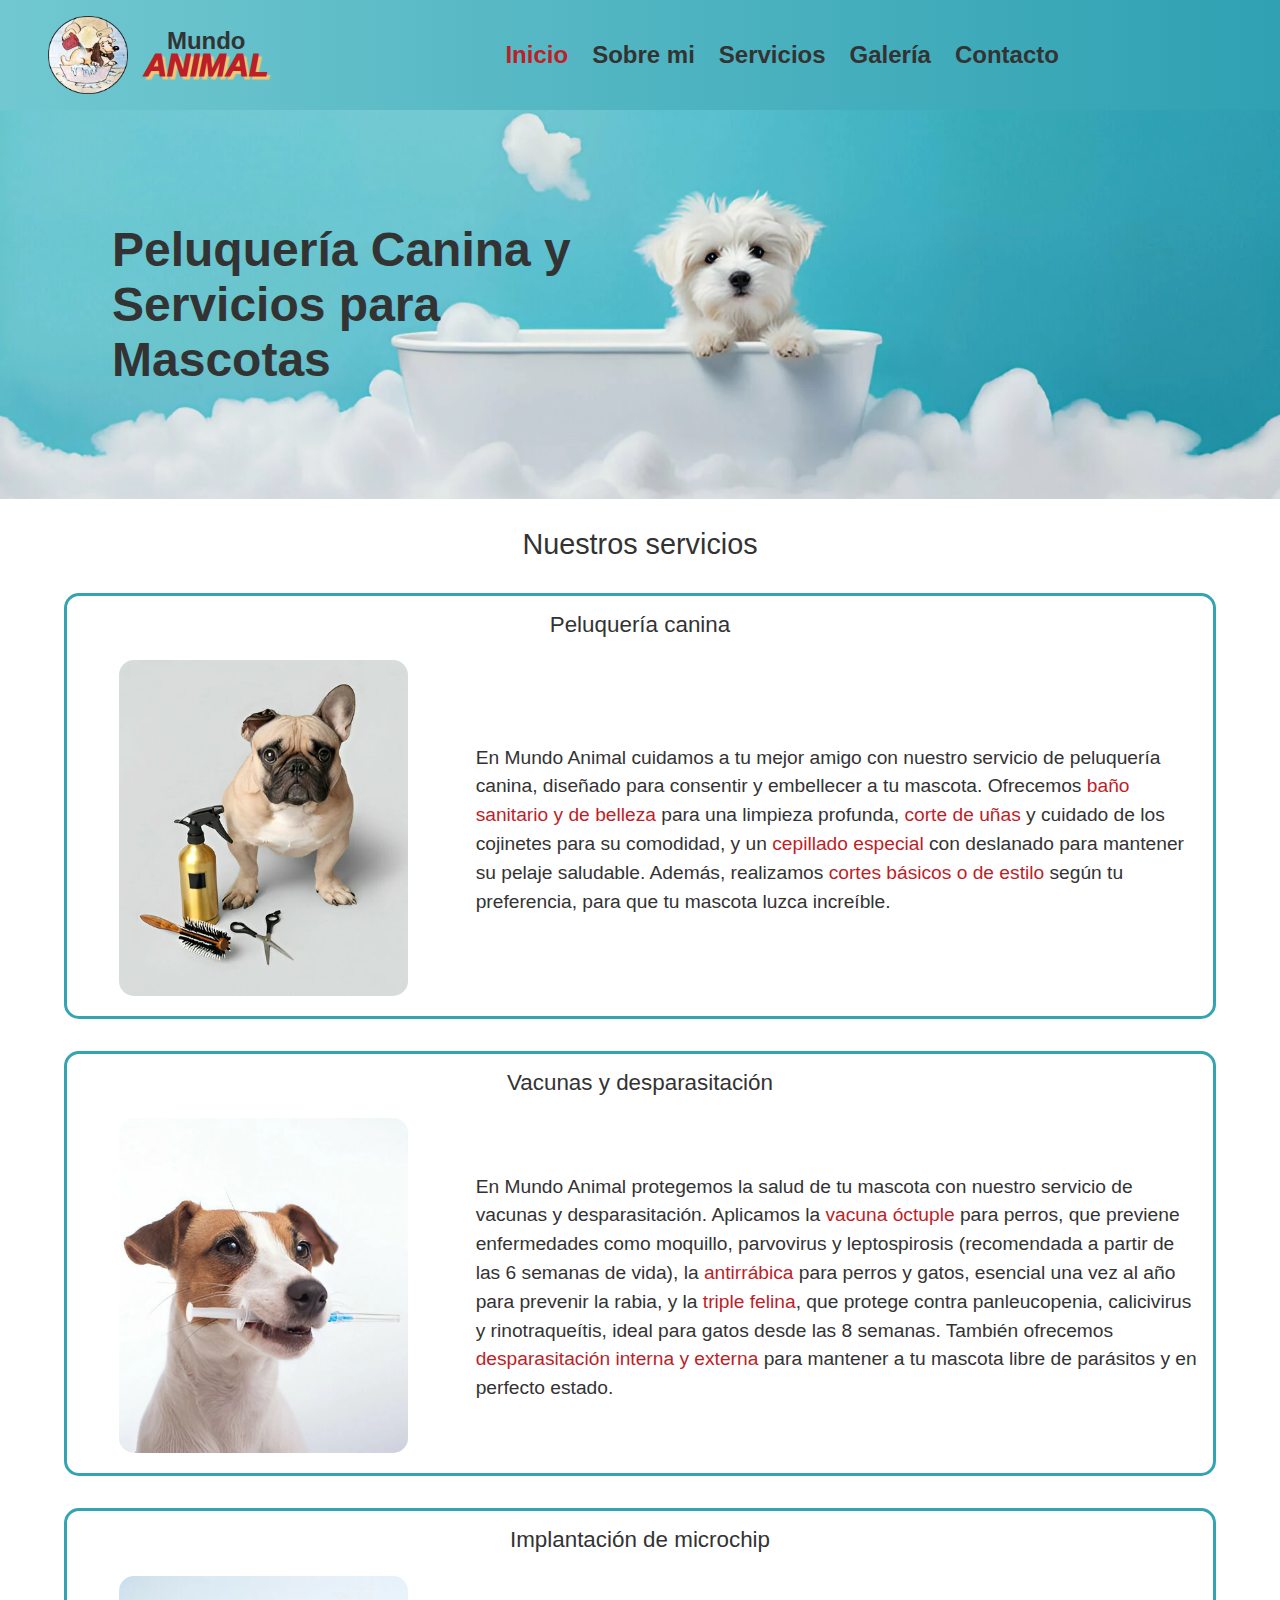
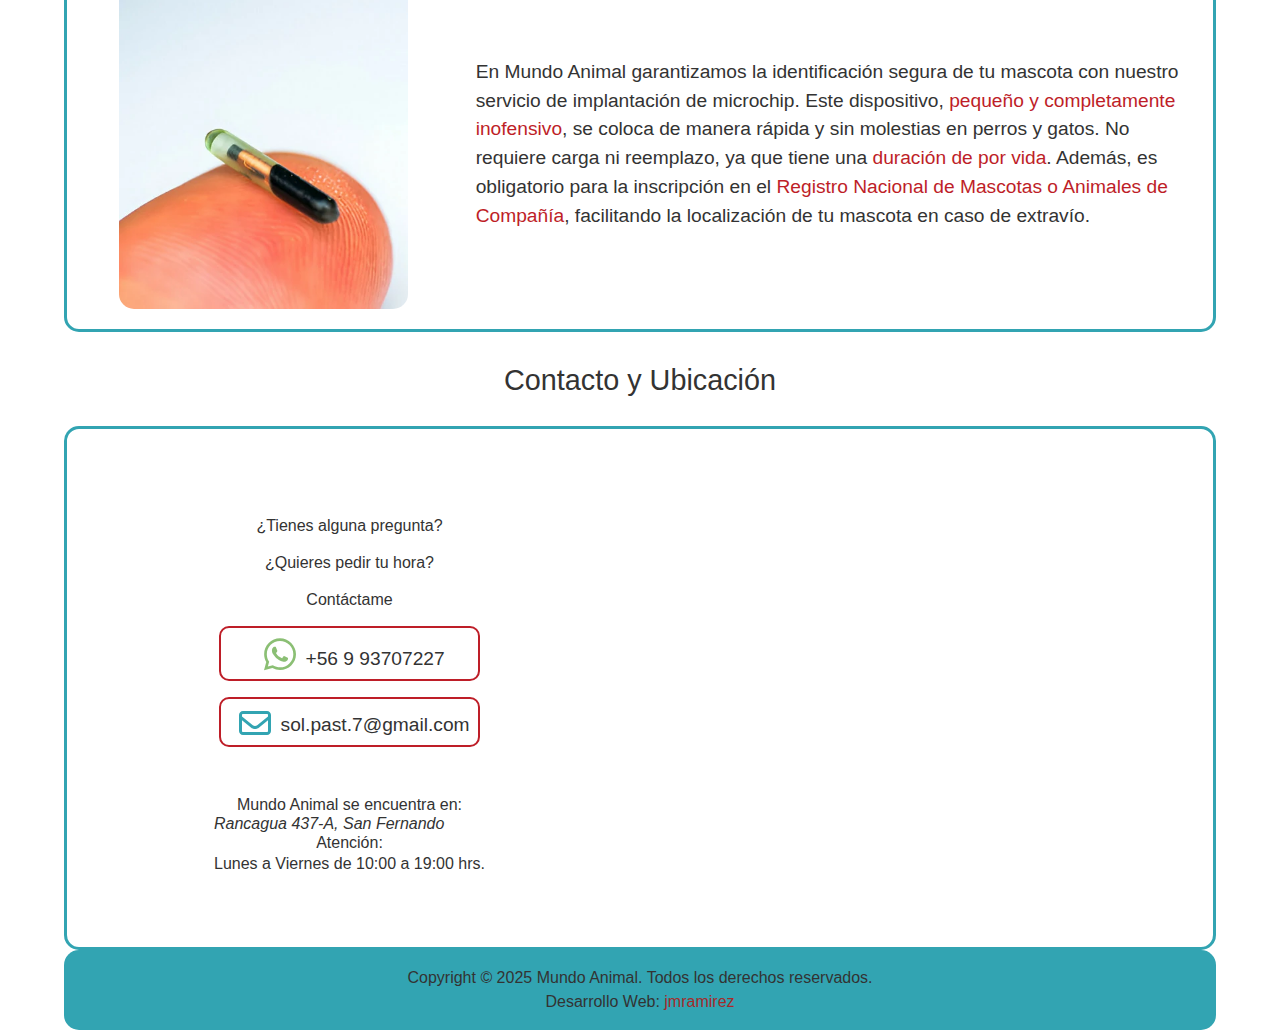
==== index.html @ aad4b767 "contact adjustments" ====
<!DOCTYPE html>
<html lang="en">

<head>
  <meta charset="UTF-8">
  <meta name="viewport" content="width=device-width, initial-scale=1.0">
  <link rel="preload" as="image" href="assets/images/fondo2.webp">
  <link rel="stylesheet" href="assets/css/styles.css">

  <title>Mundo Animal</title>
  <meta name="description"
    content="Descubre en Mundo Animal los mejores servicios de peluquería canina y cuidados para mascotas. Haz feliz a tu mejor amigo hoy mismo.">

</head>

<body>

  <header>
    <nav>

      <div class="logo">
        <img src="assets/images/logo-sm.webp" alt="logo" width="115" height="112">
        <div class="title-text">
          <p>Mundo</p>
          <p id="animal">ANIMAL</p>
        </div>
      </div>
      <button class="menu-toggle btn-menu" aria-expanded="false" aria-controls="menu"><span class="btn-text">Menú</span><svg
          xmlns="http://www.w3.org/2000/svg" viewBox="0 0 448 512">
          <path
            d="M0 96C0 78.3 14.3 64 32 64l384 0c17.7 0 32 14.3 32 32s-14.3 32-32 32L32 128C14.3 128 0 113.7 0 96zM0 256c0-17.7 14.3-32 32-32l384 0c17.7 0 32 14.3 32 32s-14.3 32-32 32L32 288c-17.7 0-32-14.3-32-32zM448 416c0 17.7-14.3 32-32 32L32 448c-17.7 0-32-14.3-32-32s14.3-32 32-32l384 0c17.7 0 32 14.3 32 32z" />
        </svg></button>
      <ul class="nav-links">
        <li><a href="index.html" class="menu-toggle">Inicio</a></li>
        <li><a href="sobre_mi.html" class="menu-toggle">Sobre mi</a></li>
        <li><a href="#servicios" class="menu-toggle">Servicios</a></li>
        <li><a href="galeria.html" class="menu-toggle">Galería</a></li>
        <li><a href="#contacto" class="menu-toggle">Contacto</a></li>
      </ul>
    </nav>
    <section class="hero">
      <h1>Peluquería Canina y Servicios para Mascotas</h1>


    </section>

  </header>
  <main>
    <h2 id="servicios">Nuestros servicios</h2>

    <section class="service-section">
      <h3>Peluquería canina</h3>
      <div class="service-content">
        <figure>
          <img src="assets/images/peluqueria-lg.webp" alt="perro con peineta y tijeras" loading="lazy" width="433"
            height="504">
        </figure>
        <p>En Mundo Animal cuidamos a tu mejor amigo con nuestro servicio de peluquería canina, diseñado para consentir
          y embellecer a tu mascota. Ofrecemos <span class="key-word">baño sanitario y de belleza</span> para una
          limpieza profunda, <span class="key-word">corte de uñas</span> y
          cuidado de los cojinetes para su comodidad, y un <span class="key-word">cepillado especial</span> con
          deslanado para mantener su pelaje
          saludable. Además, realizamos <span class="key-word">cortes básicos o de estilo</span> según tu preferencia,
          para que tu mascota
          luzca increíble. </p>
      </div>
    </section>
    <section class="service-section">
      <h3>Vacunas y desparasitación</h3>
      <div class="service-content">
        <figure><img src="assets/images/vacuna-lg.webp" alt="perro con jeringa" width="434" height="504" loading="lazy">
        </figure>
        <p>En Mundo Animal protegemos la salud de tu mascota con nuestro servicio de vacunas y desparasitación.
          Aplicamos la <span class="key-word">vacuna óctuple</span> para perros, que previene enfermedades como
          moquillo, parvovirus y leptospirosis
          (recomendada a partir de las 6 semanas de vida), la <span class="key-word">antirrábica</span> para perros y
          gatos, esencial una vez al año
          para prevenir la rabia, y la <span class="key-word">triple felina</span>, que protege contra panleucopenia,
          calicivirus y rinotraqueítis,
          ideal para gatos desde las 8 semanas. También ofrecemos <span class="key-word">desparasitación interna y
            externa</span> para mantener a tu
          mascota libre de parásitos y en perfecto estado.</p>
      </div>
    </section>
    <section class="service-section">
      <h3>Implantación de microchip</h3>
      <div class="service-content">
        <figure><img src="assets/images/microchip-lg.webp" alt="microchip para mascotas" width="434" height="504"
            loading="lazy"></figure>

        <p>En Mundo Animal garantizamos la identificación segura de tu mascota con nuestro servicio de implantación de
          microchip. Este dispositivo, <span class="key-word">pequeño y completamente inofensivo</span>, se coloca de
          manera rápida y sin molestias
          en perros y gatos. No requiere carga ni reemplazo, ya que tiene una <span class="key-word">duración de por
            vida</span>. Además, es obligatorio
          para la inscripción en el <span class="key-word">Registro Nacional de Mascotas o Animales de Compañía</span>,
          facilitando la localización de
          tu mascota en caso de extravío.</p>
      </div>
    </section>
  </main>

  <footer>
    <section id="contacto">
      <h2>Contacto y Ubicación</h2>
      <div class="contact-container">
        <div class="contact-contact">
          <div class="contact-data">
            <p>¿Tienes alguna pregunta?</p>
            <p>¿Quieres pedir tu hora?</p>
            <p>Contáctame</p>
            <p class="whatsapp"><a href="https://wa.me/56993707227" target="_blank"><svg xmlns="http://www.w3.org/2000/svg"
                  viewBox="0 0 448 512">
                  <path
                    d="M380.9 97.1C339 55.1 283.2 32 223.9 32c-122.4 0-222 99.6-222 222 0 39.1 10.2 77.3 29.6 111L0 480l117.7-30.9c32.4 17.7 68.9 27 106.1 27h.1c122.3 0 224.1-99.6 224.1-222 0-59.3-25.2-115-67.1-157zm-157 341.6c-33.2 0-65.7-8.9-94-25.7l-6.7-4-69.8 18.3L72 359.2l-4.4-7c-18.5-29.4-28.2-63.3-28.2-98.2 0-101.7 82.8-184.5 184.6-184.5 49.3 0 95.6 19.2 130.4 54.1 34.8 34.9 56.2 81.2 56.1 130.5 0 101.8-84.9 184.6-186.6 184.6zm101.2-138.2c-5.5-2.8-32.8-16.2-37.9-18-5.1-1.9-8.8-2.8-12.5 2.8-3.7 5.6-14.3 18-17.6 21.8-3.2 3.7-6.5 4.2-12 1.4-32.6-16.3-54-29.1-75.5-66-5.7-9.8 5.7-9.1 16.3-30.3 1.8-3.7 .9-6.9-.5-9.7-1.4-2.8-12.5-30.1-17.1-41.2-4.5-10.8-9.1-9.3-12.5-9.5-3.2-.2-6.9-.2-10.6-.2-3.7 0-9.7 1.4-14.8 6.9-5.1 5.6-19.4 19-19.4 46.3 0 27.3 19.9 53.7 22.6 57.4 2.8 3.7 39.1 59.7 94.8 83.8 35.2 15.2 49 16.5 66.6 13.9 10.7-1.6 32.8-13.4 37.4-26.4 4.6-13 4.6-24.1 3.2-26.4-1.3-2.5-5-3.9-10.5-6.6z" />
                </svg>+56 9 93707227</a></p>
            <p class="email"><a href="mailto:sol.past.7@gmail.com" ><svg xmlns="http://www.w3.org/2000/svg" viewBox="0 0 512 512">
              <path d="M64 112c-8.8 0-16 7.2-16 16l0 22.1L220.5 291.7c20.7 17 50.4 17 71.1 0L464 150.1l0-22.1c0-8.8-7.2-16-16-16L64 112zM48 212.2L48 384c0 8.8 7.2 16 16 16l384 0c8.8 0 16-7.2 16-16l0-171.8L322 328.8c-38.4 31.5-93.7 31.5-132 0L48 212.2zM0 128C0 92.7 28.7 64 64 64l384 0c35.3 0 64 28.7 64 64l0 256c0 35.3-28.7 64-64 64L64 448c-35.3 0-64-28.7-64-64L0 128z"/></svg>sol.past.7@gmail.com</a></p>
          </div>
          <div class="contact-adress">
            <p>Mundo Animal se encuentra en:</p>
            <address>Rancagua 437-A, San Fernando</address>
            <p>Atención:</p>
            <p>Lunes a Viernes de 10:00 a 19:00 hrs.</p>
          </div>
        </div>
        <div class="contact-location">
          <iframe
            src="https://www.google.com/maps/embed?pb=!1m18!1m12!1m3!1d580.6309036803017!2d-70.98438705491002!3d-34.59039307308209!2m3!1f0!2f0!3f0!3m2!1i1024!2i768!4f13.1!3m3!1m2!1s0x966490169c47aa5d%3A0xf5cfd55ebc5a2597!2sMundo%20ANIMAL!5e0!3m2!1ses!2scl!4v1737582605228!5m2!1ses!2scl"
            width="450" height="450" style="border:0;" allowfullscreen="" loading="lazy"
            referrerpolicy="no-referrer-when-downgrade"></iframe>
        </div>

      </div>
      <div class="copyright">
        <p>Copyright &copy; 2025 Mundo Animal. Todos los derechos reservados.</p>
        <p>Desarrollo Web: <a href="https://jmramirez.dev/" target="_blank">jmramirez</a></p>
      </div>

    </section>

  </footer>


  <script src="assets/js/script.js"  async></script>
</body>

</html>
---- assets/css/styles.css ----
*{
  margin: 0;
  padding: 0;
  box-sizing: border-box;
  color: #333;
  font-family: Tahoma, Geneva, Verdana, sans-serif;
}

header{
   width: 100%;
   margin: 0 auto;
}

nav{
  width: 100%;
  display: flex;
  flex-direction: column;
  background-image: linear-gradient(to right, #71c8d0, #2fa1b2);
}

.fixed{
  position: fixed;
  z-index: 1000;
  top: 0;
}

.logo{
  display: flex;
  justify-content: center;
  align-items: center;
  gap: 1em;
  text-align: center;
  padding: 1em;
}

.logo img{
  width: 5rem;
  height: auto;
}



.nav-links{
  display: none;
  flex-direction: column;
  width: 100%;
  align-items: center;
  z-index: 100;
  gap: 1em;
}

.nav-links.active{
  display: flex;
  padding-block: 2em;
}

.nav-links li{
  list-style-type: none;
}

ul li a{
  font-weight: 600;
  font-size: 1.5rem;
 
  text-decoration: none;
}

.logo p{
  font-weight: 600;
  line-height: .9;
  font-size: 1.5rem;
 
}

#animal{
  font-family: Arial, Helvetica, sans-serif;
  font-weight: 1000;
  font-style: italic;
  font-size: 2.5rem;
  color: #be1e28;
  /* -webkit-text-stroke: #F0C775 2px; */
  text-shadow: 3px 3px 1px #F0C775;
}

.btn-menu svg{
  width: 2rem;
}

.btn-menu{
  border: none;
  background-color: transparent;
  display: flex;
  align-items: center;
  justify-content: center;
  gap: 1em;
  padding-bottom: .5em;
}

.btn-menu span{
  font-size: 1.5rem;
  padding-bottom: .3em;
  font-weight: 500;
 }

.active{
  color: #be1e28;
  transform: scale(1.1);
}
.hero{
  padding: 2.5em;
  background-image: url('../images/fondo2.webp');
  background-color: #32a4b2;
  background-position: center;
  background-repeat: no-repeat;
  background-size: cover;
 }
.hero h1{
  font-size: 2rem;
  font-weight: 600;
  max-width: 40%;
}

/****** servicios ******/

#servicios{ 
 font-weight: 500;
 font-size: 1.8rem;
 text-align: center;
 margin-top: 1em;

}
.service-section{
  width: 90%;
  margin: 0 auto;
  border: solid 3px #32a4b2;
  border-radius: 15px;
  padding: 1em;
  margin-block: 2em;
}

.service-section h3{
  font-weight: 400;
  font-size: 1.4rem;
  text-align: center;
  margin-bottom: 1em;
}

.service-content{
  display: flex;
  flex-direction: column;
  align-items: center;
  justify-content: space-between;
  gap: 2em;
}

.service-content figure{
  text-align: center;
}

.service-content img{
  width: 40%;
  border-radius: 15px;
  height: auto;
}

.service-content p{
  font-weight: 400;
  font-size: 1.2rem;
  line-height: 1.5;
  flex: 2;
}

.service-content .key-word{
  color: #be1e28;
  font-weight: 500;
}

/************ sobre mi *************/

.container-about-me{
  width: 90%;
  border: solid 3px #32a4b2;
  margin: 2em auto;
  border-radius: 15px;
  display: flex;
  flex-direction: column;
  justify-content: space-between;
  padding: 1em;
  align-items: center;
  gap: 1em;
}

.container-about-me figure{
  width: 40%;
}

.container-about-me figure img{
  width: 100%;
  height: auto; 
  border-radius: 30px;
}

.container-about-me p{
  font-weight: 400;
  font-size: 1.2rem;
  line-height: 1.5;
}

.about-me h2{
  font-weight: 400;
  font-size: 1.8rem;
  text-align: center;
  margin-top: 1em;
}

/***********   galeria **************/

.gallery h2{
  font-weight: 400;
  font-size: 1.8rem;
  text-align: center;
  margin-top: 1em;
}

.gallery p{
  font-weight: 400;
  font-size: 1rem;
  text-align: center;
  padding: 1em;
}

.container-gallery{
  width: 80%;
  margin: 0 auto;
  border: solid 3px #32a4b2;
  border-radius: 15px;
  padding: 1em;
}

.container-gallery img{
  width: 90%;
  border-radius: 15px;
  aspect-ratio: 1 / 1.5;
  object-fit: cover;
}

.container-gallery{
  display: grid;
  grid-template-columns: repeat(auto-fit, minmax(260px, 1fr));
  grid-auto-rows: auto;
  row-gap: 2em;  
  justify-items: center;
}




/******** contacto *********/

.contact-container{
  width: 90%;
  margin: 0 auto;
  border: solid 3px #32a4b2;
  border-radius: 15px;
  padding: 2em;
  display: flex;
  flex-direction: column;
  justify-content: space-evenly;
  align-items: center;
  gap: 1em;
}

#contacto h2{
  font-weight: 400;
  font-size: 1.8rem;
  text-align: center;
  margin-bottom: 1em;
}

.contact-container p{
  font-weight: 400;
  font-size: 1rem;
  text-align: center;
  line-height: 1.3em;
}

.contact-container iframe{
  max-width: 100%;
  height: auto;
}

.contact-contact{
  display: flex;
  flex-direction: column;
  align-items: center;
  gap: 1em;
}
.contact-data p{
  margin-block: 1em;
}

.whatsapp, .email{
  border: solid 2px #be1e28;
  border-radius: 10px;
  padding: .5em;
  cursor: pointer;
  
}

.whatsapp a, .email a{
  font-size: 1.2rem;
  font-weight: 500;
  text-decoration: none;
}

.whatsapp a svg{
  fill: #8bbf74;  
  width: 2rem;
  margin: 0 .5em -8px;
}

.email a svg{
  fill: #32a4b2;
  width: 2rem;
  margin: 0 .5em -8px;
}




address{
  font-weight: 500;
  font-size: 1rem;
}

.copyright{
  width: 90%;
  background-color: #32a4b2;
  margin: 0 auto;
  border-radius: 15px;
  padding: 1em;
}

.copyright p{
  font-weight: 500;
  font-size: 1rem;
  line-height: 1.5em;
  text-align: center;
}

.copyright p a{
  text-decoration: none;
  color:brown;
  font-size: 1rem;
}

@media screen and (min-width: 600px){
  
  nav{
    flex-direction: row;
    gap: 1rem;
    justify-content: space-evenly;
    flex-wrap: wrap;
  }
   
  #animal{
    font-size: 2rem;
  }

  .btn-menu{
    width: 25%;
  }

  .hero h1{
    font-size: 2.5rem;
  }
 /*  .contact-contact{
    
    flex-direction: row;
    justify-content: space-between;
    align-items: center;
  } */

}

@media (min-width:900px){
  nav{
    flex-wrap: nowrap;
    /* justify-content: space-around; */
    padding-inline: 2em;
    gap: 2rem;
  }
  .btn-menu{
    display: none;
  }
  .nav-links{
    display: flex;
    flex-direction: row;
    justify-content: center;
    gap: 1.5em;
    
  }
  .hero h1{
    font-size: 3rem;
    margin: 1.5em;
  }
  .service-content{
    flex-direction: row;
    
  }
  .service-content figure{
    flex: 1;
    width: 80%;

  }
  .service-content figure img{
    width: 80%;
  }
  .service-content p{
    flex: 2;
  }
  .contact-container{
    flex-direction: row;
  }
  
  .contact-container iframe{
    aspect-ratio: 1 / 1;
    object-fit: cover;
  }
  .contact-contact{
    flex-direction: column;
    gap: 2em;
    
  }
  .container-about-me{
    flex-direction: row;
    gap: 2em;
  }
  .container-about-me figure{
    flex: 1;
    width: 80%;
  }
  .about-me-text{
    flex: 2;
  }
}
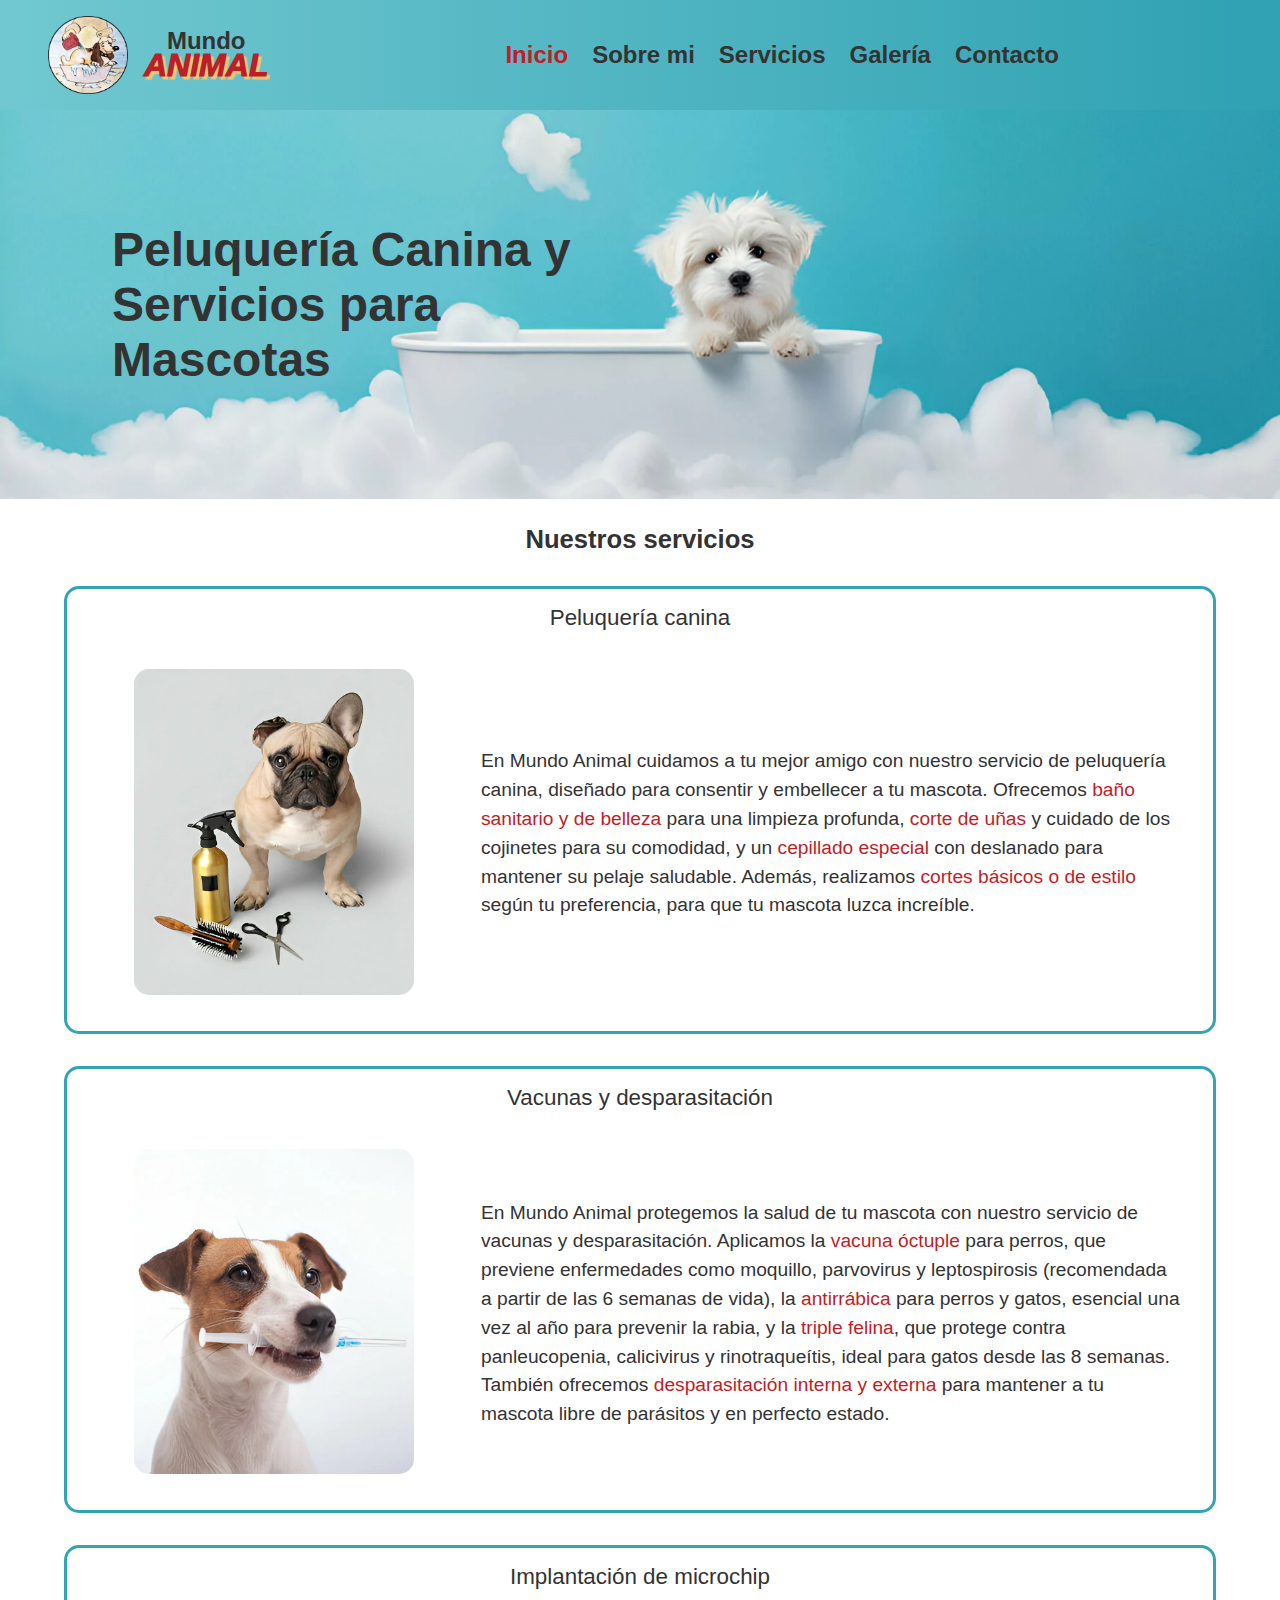
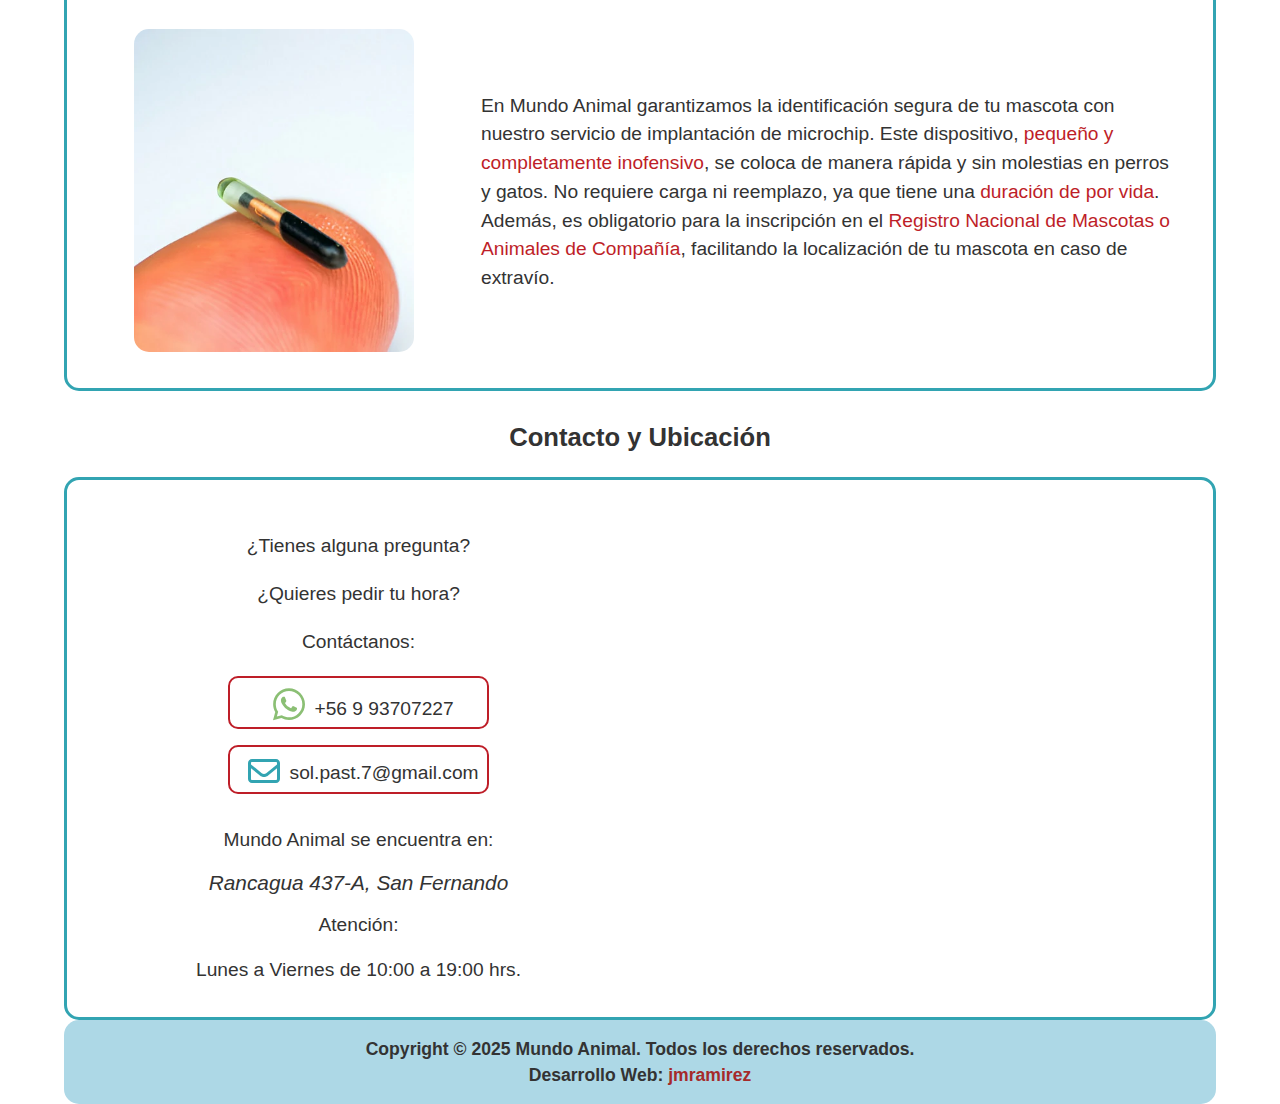
==== commit 72f95799: "refactoring code" ====
--- a/index.html
+++ b/index.html
@@ -4,20 +4,16 @@
 <head>
   <meta charset="UTF-8">
   <meta name="viewport" content="width=device-width, initial-scale=1.0">
-  <link rel="preload" as="image" href="assets/images/fondo2.webp">
   <link rel="stylesheet" href="assets/css/styles.css">
-
   <title>Mundo Animal</title>
   <meta name="description"
     content="Descubre en Mundo Animal los mejores servicios de peluquería canina y cuidados para mascotas. Haz feliz a tu mejor amigo hoy mismo.">
-
 </head>
 
 <body>
 
   <header>
     <nav>
-
       <div class="logo">
         <img src="assets/images/logo-sm.webp" alt="logo" width="115" height="112">
         <div class="title-text">
@@ -25,8 +21,8 @@
           <p id="animal">ANIMAL</p>
         </div>
       </div>
-      <button class="menu-toggle btn-menu" aria-expanded="false" aria-controls="menu"><span class="btn-text">Menú</span><svg
-          xmlns="http://www.w3.org/2000/svg" viewBox="0 0 448 512">
+      <button class="menu-toggle btn-menu" aria-expanded="false" aria-controls="menu"><span
+          class="btn-text">Menú</span><svg xmlns="http://www.w3.org/2000/svg" viewBox="0 0 448 512">
           <path
             d="M0 96C0 78.3 14.3 64 32 64l384 0c17.7 0 32 14.3 32 32s-14.3 32-32 32L32 128C14.3 128 0 113.7 0 96zM0 256c0-17.7 14.3-32 32-32l384 0c17.7 0 32 14.3 32 32s-14.3 32-32 32L32 288c-17.7 0-32-14.3-32-32zM448 416c0 17.7-14.3 32-32 32L32 448c-17.7 0-32-14.3-32-32s14.3-32 32-32l384 0c17.7 0 32 14.3 32 32z" />
         </svg></button>
@@ -38,24 +34,22 @@
         <li><a href="#contacto" class="menu-toggle">Contacto</a></li>
       </ul>
     </nav>
+
     <section class="hero">
       <h1>Peluquería Canina y Servicios para Mascotas</h1>
+    </section>
+  </header>
 
-
-    </section>
-
-  </header>
   <main>
-    <h2 id="servicios">Nuestros servicios</h2>
-
+    <h2 id="servicios" class="secondary-title">Nuestros servicios</h2>
     <section class="service-section">
-      <h3>Peluquería canina</h3>
+      <h3 class="tertiary-title">Peluquería canina</h3>
       <div class="service-content">
         <figure>
           <img src="assets/images/peluqueria-lg.webp" alt="perro con peineta y tijeras" loading="lazy" width="433"
             height="504">
         </figure>
-        <p>En Mundo Animal cuidamos a tu mejor amigo con nuestro servicio de peluquería canina, diseñado para consentir
+        <p class="info-text info-section">En Mundo Animal cuidamos a tu mejor amigo con nuestro servicio de peluquería canina, diseñado para consentir
           y embellecer a tu mascota. Ofrecemos <span class="key-word">baño sanitario y de belleza</span> para una
           limpieza profunda, <span class="key-word">corte de uñas</span> y
           cuidado de los cojinetes para su comodidad, y un <span class="key-word">cepillado especial</span> con
@@ -66,11 +60,11 @@
       </div>
     </section>
     <section class="service-section">
-      <h3>Vacunas y desparasitación</h3>
+      <h3 class="tertiary-title">Vacunas y desparasitación</h3>
       <div class="service-content">
         <figure><img src="assets/images/vacuna-lg.webp" alt="perro con jeringa" width="434" height="504" loading="lazy">
         </figure>
-        <p>En Mundo Animal protegemos la salud de tu mascota con nuestro servicio de vacunas y desparasitación.
+        <p class="info-text info-section">En Mundo Animal protegemos la salud de tu mascota con nuestro servicio de vacunas y desparasitación.
           Aplicamos la <span class="key-word">vacuna óctuple</span> para perros, que previene enfermedades como
           moquillo, parvovirus y leptospirosis
           (recomendada a partir de las 6 semanas de vida), la <span class="key-word">antirrábica</span> para perros y
@@ -83,12 +77,12 @@
       </div>
     </section>
     <section class="service-section">
-      <h3>Implantación de microchip</h3>
+      <h3 class="tertiary-title">Implantación de microchip</h3>
       <div class="service-content">
         <figure><img src="assets/images/microchip-lg.webp" alt="microchip para mascotas" width="434" height="504"
             loading="lazy"></figure>
 
-        <p>En Mundo Animal garantizamos la identificación segura de tu mascota con nuestro servicio de implantación de
+        <p class="info-text info-section">En Mundo Animal garantizamos la identificación segura de tu mascota con nuestro servicio de implantación de
           microchip. Este dispositivo, <span class="key-word">pequeño y completamente inofensivo</span>, se coloca de
           manera rápida y sin molestias
           en perros y gatos. No requiere carga ni reemplazo, ya que tiene una <span class="key-word">duración de por
@@ -102,32 +96,35 @@
 
   <footer>
     <section id="contacto">
-      <h2>Contacto y Ubicación</h2>
+      <h2 class="secondary-title">Contacto y Ubicación</h2>
       <div class="contact-container">
         <div class="contact-contact">
           <div class="contact-data">
-            <p>¿Tienes alguna pregunta?</p>
-            <p>¿Quieres pedir tu hora?</p>
-            <p>Contáctame</p>
-            <p class="whatsapp"><a href="https://wa.me/56993707227" target="_blank"><svg xmlns="http://www.w3.org/2000/svg"
-                  viewBox="0 0 448 512">
+            <p class="info-text">¿Tienes alguna pregunta?</p>
+            <p class="info-text">¿Quieres pedir tu hora?</p>
+            <p class="info-text">Contáctanos:</p>
+            <p class="whatsapp"><a href="https://wa.me/56993707227" target="_blank"><svg
+                  xmlns="http://www.w3.org/2000/svg" viewBox="0 0 448 512">
                   <path
                     d="M380.9 97.1C339 55.1 283.2 32 223.9 32c-122.4 0-222 99.6-222 222 0 39.1 10.2 77.3 29.6 111L0 480l117.7-30.9c32.4 17.7 68.9 27 106.1 27h.1c122.3 0 224.1-99.6 224.1-222 0-59.3-25.2-115-67.1-157zm-157 341.6c-33.2 0-65.7-8.9-94-25.7l-6.7-4-69.8 18.3L72 359.2l-4.4-7c-18.5-29.4-28.2-63.3-28.2-98.2 0-101.7 82.8-184.5 184.6-184.5 49.3 0 95.6 19.2 130.4 54.1 34.8 34.9 56.2 81.2 56.1 130.5 0 101.8-84.9 184.6-186.6 184.6zm101.2-138.2c-5.5-2.8-32.8-16.2-37.9-18-5.1-1.9-8.8-2.8-12.5 2.8-3.7 5.6-14.3 18-17.6 21.8-3.2 3.7-6.5 4.2-12 1.4-32.6-16.3-54-29.1-75.5-66-5.7-9.8 5.7-9.1 16.3-30.3 1.8-3.7 .9-6.9-.5-9.7-1.4-2.8-12.5-30.1-17.1-41.2-4.5-10.8-9.1-9.3-12.5-9.5-3.2-.2-6.9-.2-10.6-.2-3.7 0-9.7 1.4-14.8 6.9-5.1 5.6-19.4 19-19.4 46.3 0 27.3 19.9 53.7 22.6 57.4 2.8 3.7 39.1 59.7 94.8 83.8 35.2 15.2 49 16.5 66.6 13.9 10.7-1.6 32.8-13.4 37.4-26.4 4.6-13 4.6-24.1 3.2-26.4-1.3-2.5-5-3.9-10.5-6.6z" />
                 </svg>+56 9 93707227</a></p>
-            <p class="email"><a href="mailto:sol.past.7@gmail.com" ><svg xmlns="http://www.w3.org/2000/svg" viewBox="0 0 512 512">
-              <path d="M64 112c-8.8 0-16 7.2-16 16l0 22.1L220.5 291.7c20.7 17 50.4 17 71.1 0L464 150.1l0-22.1c0-8.8-7.2-16-16-16L64 112zM48 212.2L48 384c0 8.8 7.2 16 16 16l384 0c8.8 0 16-7.2 16-16l0-171.8L322 328.8c-38.4 31.5-93.7 31.5-132 0L48 212.2zM0 128C0 92.7 28.7 64 64 64l384 0c35.3 0 64 28.7 64 64l0 256c0 35.3-28.7 64-64 64L64 448c-35.3 0-64-28.7-64-64L0 128z"/></svg>sol.past.7@gmail.com</a></p>
+            <p class="email"><a href="mailto:sol.past.7@gmail.com"><svg xmlns="http://www.w3.org/2000/svg"
+                  viewBox="0 0 512 512">
+                  <path
+                    d="M64 112c-8.8 0-16 7.2-16 16l0 22.1L220.5 291.7c20.7 17 50.4 17 71.1 0L464 150.1l0-22.1c0-8.8-7.2-16-16-16L64 112zM48 212.2L48 384c0 8.8 7.2 16 16 16l384 0c8.8 0 16-7.2 16-16l0-171.8L322 328.8c-38.4 31.5-93.7 31.5-132 0L48 212.2zM0 128C0 92.7 28.7 64 64 64l384 0c35.3 0 64 28.7 64 64l0 256c0 35.3-28.7 64-64 64L64 448c-35.3 0-64-28.7-64-64L0 128z" />
+                </svg>sol.past.7@gmail.com</a></p>
           </div>
           <div class="contact-adress">
-            <p>Mundo Animal se encuentra en:</p>
+            <p class="info-text">Mundo Animal se encuentra en:</p>
             <address>Rancagua 437-A, San Fernando</address>
-            <p>Atención:</p>
-            <p>Lunes a Viernes de 10:00 a 19:00 hrs.</p>
+            <p class="info-text">Atención:</p>
+            <p class="info-text">Lunes a Viernes de 10:00 a 19:00 hrs.</p>
           </div>
         </div>
         <div class="contact-location">
           <iframe
             src="https://www.google.com/maps/embed?pb=!1m18!1m12!1m3!1d580.6309036803017!2d-70.98438705491002!3d-34.59039307308209!2m3!1f0!2f0!3f0!3m2!1i1024!2i768!4f13.1!3m3!1m2!1s0x966490169c47aa5d%3A0xf5cfd55ebc5a2597!2sMundo%20ANIMAL!5e0!3m2!1ses!2scl!4v1737582605228!5m2!1ses!2scl"
-            width="450" height="450" style="border:0;" allowfullscreen="" loading="lazy"
+            width="450" height="450" title="location map" style="border:0;" allowfullscreen="" loading="lazy"
             referrerpolicy="no-referrer-when-downgrade"></iframe>
         </div>
 
@@ -136,13 +133,10 @@
         <p>Copyright &copy; 2025 Mundo Animal. Todos los derechos reservados.</p>
         <p>Desarrollo Web: <a href="https://jmramirez.dev/" target="_blank">jmramirez</a></p>
       </div>
-
     </section>
-
   </footer>
 
-
-  <script src="assets/js/script.js"  async></script>
+  <script src="assets/js/script.js" async></script>
 </body>
 
 </html>--- a/assets/css/styles.css
+++ b/assets/css/styles.css
@@ -8,7 +8,7 @@
 
 header{
    width: 100%;
-   margin: 0 auto;
+  /*  margin: 0 auto; */
 }
 
 nav{
@@ -38,8 +38,6 @@
   height: auto;
 }
 
-
-
 .nav-links{
   display: none;
   flex-direction: column;
@@ -52,6 +50,7 @@
 .nav-links.active{
   display: flex;
   padding-block: 2em;
+  
 }
 
 .nav-links li{
@@ -60,8 +59,7 @@
 
 ul li a{
   font-weight: 600;
-  font-size: 1.5rem;
- 
+  font-size: 1.3rem;
   text-decoration: none;
 }
 
@@ -69,7 +67,6 @@
   font-weight: 600;
   line-height: .9;
   font-size: 1.5rem;
- 
 }
 
 #animal{
@@ -78,7 +75,6 @@
   font-style: italic;
   font-size: 2.5rem;
   color: #be1e28;
-  /* -webkit-text-stroke: #F0C775 2px; */
   text-shadow: 3px 3px 1px #F0C775;
 }
 
@@ -97,9 +93,9 @@
 }
 
 .btn-menu span{
-  font-size: 1.5rem;
+  font-size: 1.2rem;
   padding-bottom: .3em;
-  font-weight: 500;
+  font-weight: 600;
  }
 
 .active{
@@ -122,11 +118,11 @@
 
 /****** servicios ******/
 
-#servicios{ 
- font-weight: 500;
- font-size: 1.8rem;
+.secondary-title{ 
+ font-weight: 600;
+ font-size: 1.6rem;
  text-align: center;
- margin-top: 1em;
+ margin-block: 1em;
 
 }
 .service-section{
@@ -138,8 +134,8 @@
   margin-block: 2em;
 }
 
-.service-section h3{
-  font-weight: 400;
+.tertiary-title{
+  font-weight: 500;
   font-size: 1.4rem;
   text-align: center;
   margin-bottom: 1em;
@@ -151,6 +147,7 @@
   align-items: center;
   justify-content: space-between;
   gap: 2em;
+  padding: 1em;
 }
 
 .service-content figure{
@@ -163,10 +160,13 @@
   height: auto;
 }
 
-.service-content p{
+.info-text{
   font-weight: 400;
   font-size: 1.2rem;
   line-height: 1.5;
+  
+}
+.info-section{
   flex: 2;
 }
 
@@ -200,34 +200,7 @@
   border-radius: 30px;
 }
 
-.container-about-me p{
-  font-weight: 400;
-  font-size: 1.2rem;
-  line-height: 1.5;
-}
-
-.about-me h2{
-  font-weight: 400;
-  font-size: 1.8rem;
-  text-align: center;
-  margin-top: 1em;
-}
-
 /***********   galeria **************/
-
-.gallery h2{
-  font-weight: 400;
-  font-size: 1.8rem;
-  text-align: center;
-  margin-top: 1em;
-}
-
-.gallery p{
-  font-weight: 400;
-  font-size: 1rem;
-  text-align: center;
-  padding: 1em;
-}
 
 .container-gallery{
   width: 80%;
@@ -270,20 +243,6 @@
   gap: 1em;
 }
 
-#contacto h2{
-  font-weight: 400;
-  font-size: 1.8rem;
-  text-align: center;
-  margin-bottom: 1em;
-}
-
-.contact-container p{
-  font-weight: 400;
-  font-size: 1rem;
-  text-align: center;
-  line-height: 1.3em;
-}
-
 .contact-container iframe{
   max-width: 100%;
   height: auto;
@@ -297,6 +256,9 @@
 }
 .contact-data p{
   margin-block: 1em;
+  display: flex;
+  flex-direction: column;
+  align-items: center;
 }
 
 .whatsapp, .email{
@@ -324,26 +286,34 @@
   width: 2rem;
   margin: 0 .5em -8px;
 }
-
-
-
+.contact-adress{
+  display: flex;
+  flex-direction: column;
+  align-items: center;
+  gap: 1em;
+}
 
 address{
   font-weight: 500;
-  font-size: 1rem;
-}
+  font-size: 1.3rem;
+}
+
+.contact-container iframe{
+  aspect-ratio: 1 / 1;
+  object-fit: cover;
+} 
 
 .copyright{
   width: 90%;
-  background-color: #32a4b2;
+  background-color: lightblue;
   margin: 0 auto;
   border-radius: 15px;
   padding: 1em;
 }
 
 .copyright p{
-  font-weight: 500;
-  font-size: 1rem;
+  font-weight: 600;
+  font-size: 1.1rem;
   line-height: 1.5em;
   text-align: center;
 }
@@ -351,7 +321,8 @@
 .copyright p a{
   text-decoration: none;
   color:brown;
-  font-size: 1rem;
+  font-size: 1.1rem;
+  font-weight: 600;
 }
 
 @media screen and (min-width: 600px){
@@ -374,19 +345,12 @@
   .hero h1{
     font-size: 2.5rem;
   }
- /*  .contact-contact{
-    
-    flex-direction: row;
-    justify-content: space-between;
-    align-items: center;
-  } */
 
 }
 
 @media (min-width:900px){
   nav{
     flex-wrap: nowrap;
-    /* justify-content: space-around; */
     padding-inline: 2em;
     gap: 2rem;
   }
@@ -411,27 +375,23 @@
   .service-content figure{
     flex: 1;
     width: 80%;
-
-  }
+  }
+
   .service-content figure img{
     width: 80%;
   }
-  .service-content p{
+  .info-section{
     flex: 2;
   }
   .contact-container{
     flex-direction: row;
   }
-  
-  .contact-container iframe{
-    aspect-ratio: 1 / 1;
-    object-fit: cover;
-  }
-  .contact-contact{
+
+  /* .contact-contact{
     flex-direction: column;
     gap: 2em;
     
-  }
+  } */
   .container-about-me{
     flex-direction: row;
     gap: 2em;
@@ -443,4 +403,10 @@
   .about-me-text{
     flex: 2;
   }
+}
+
+@media (min-width:1200px){
+  .nav-links a{
+    font-size: 1.5rem;
+  }
 }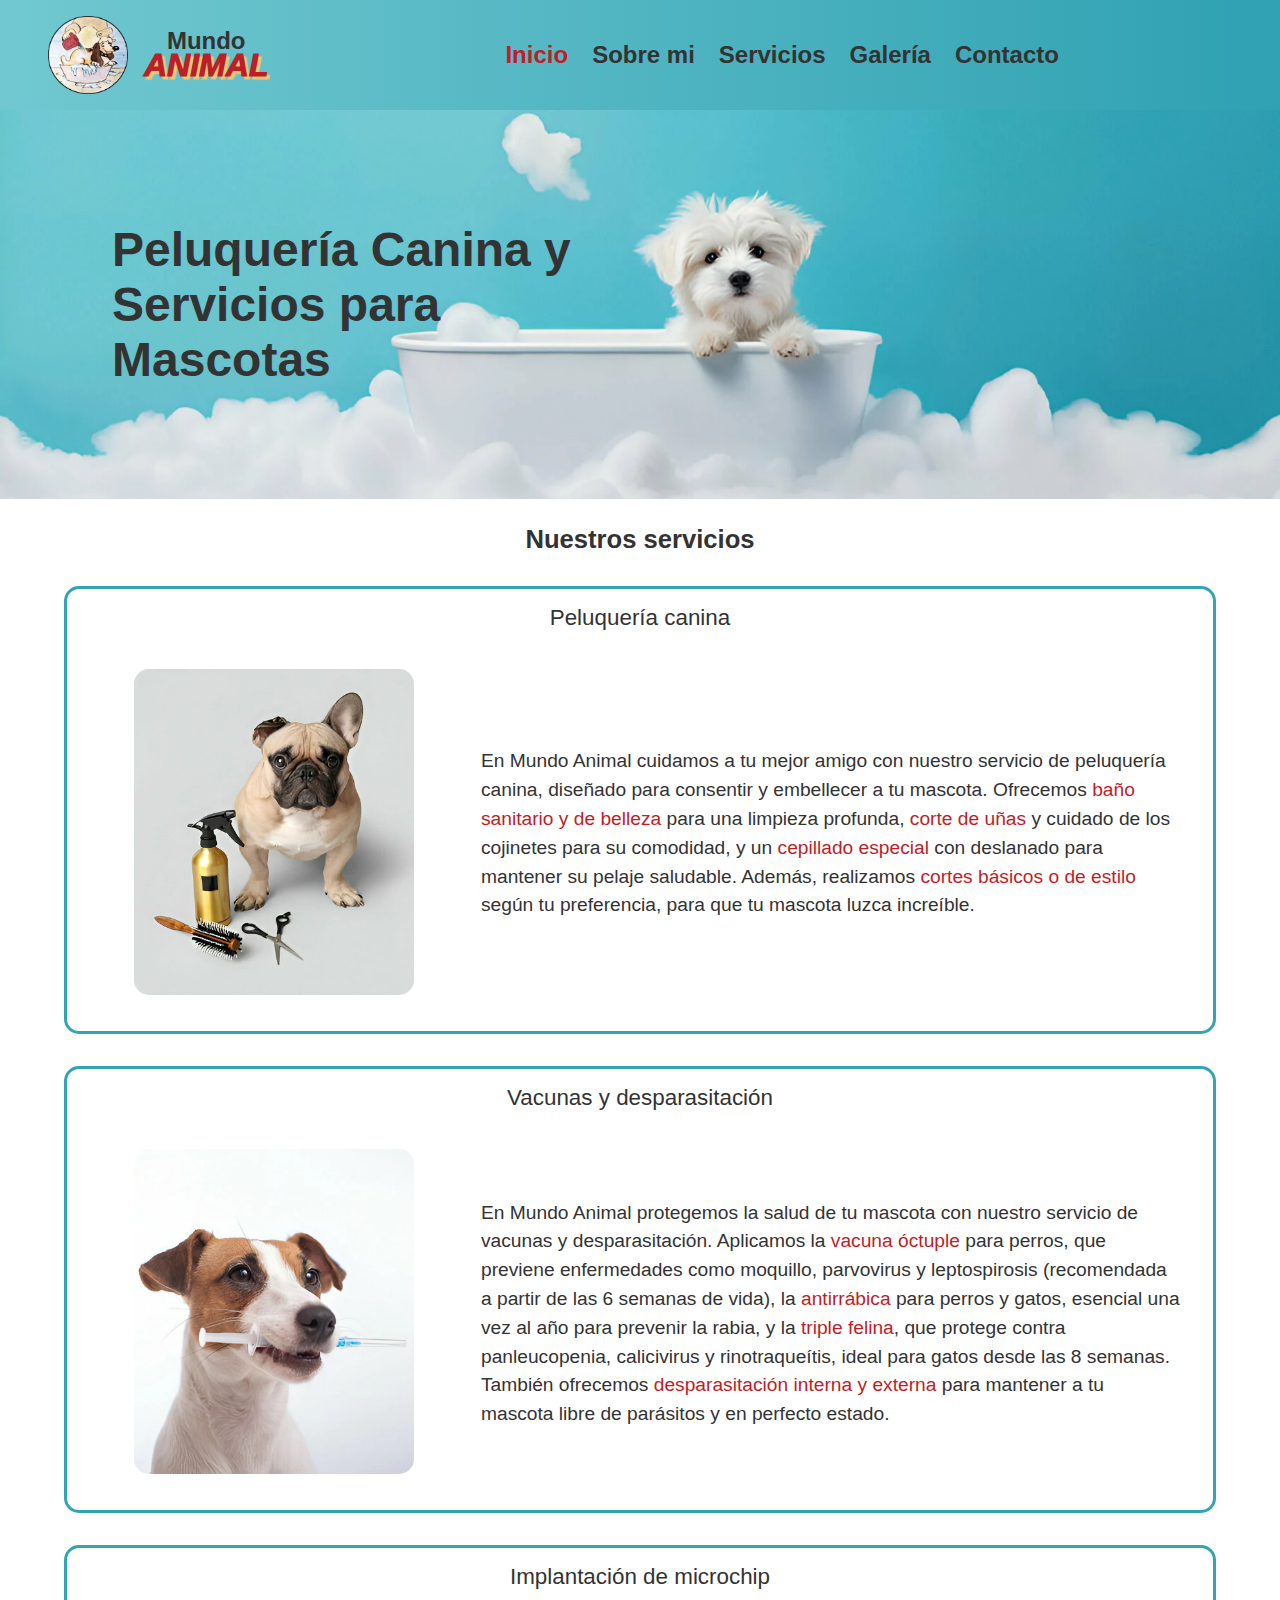
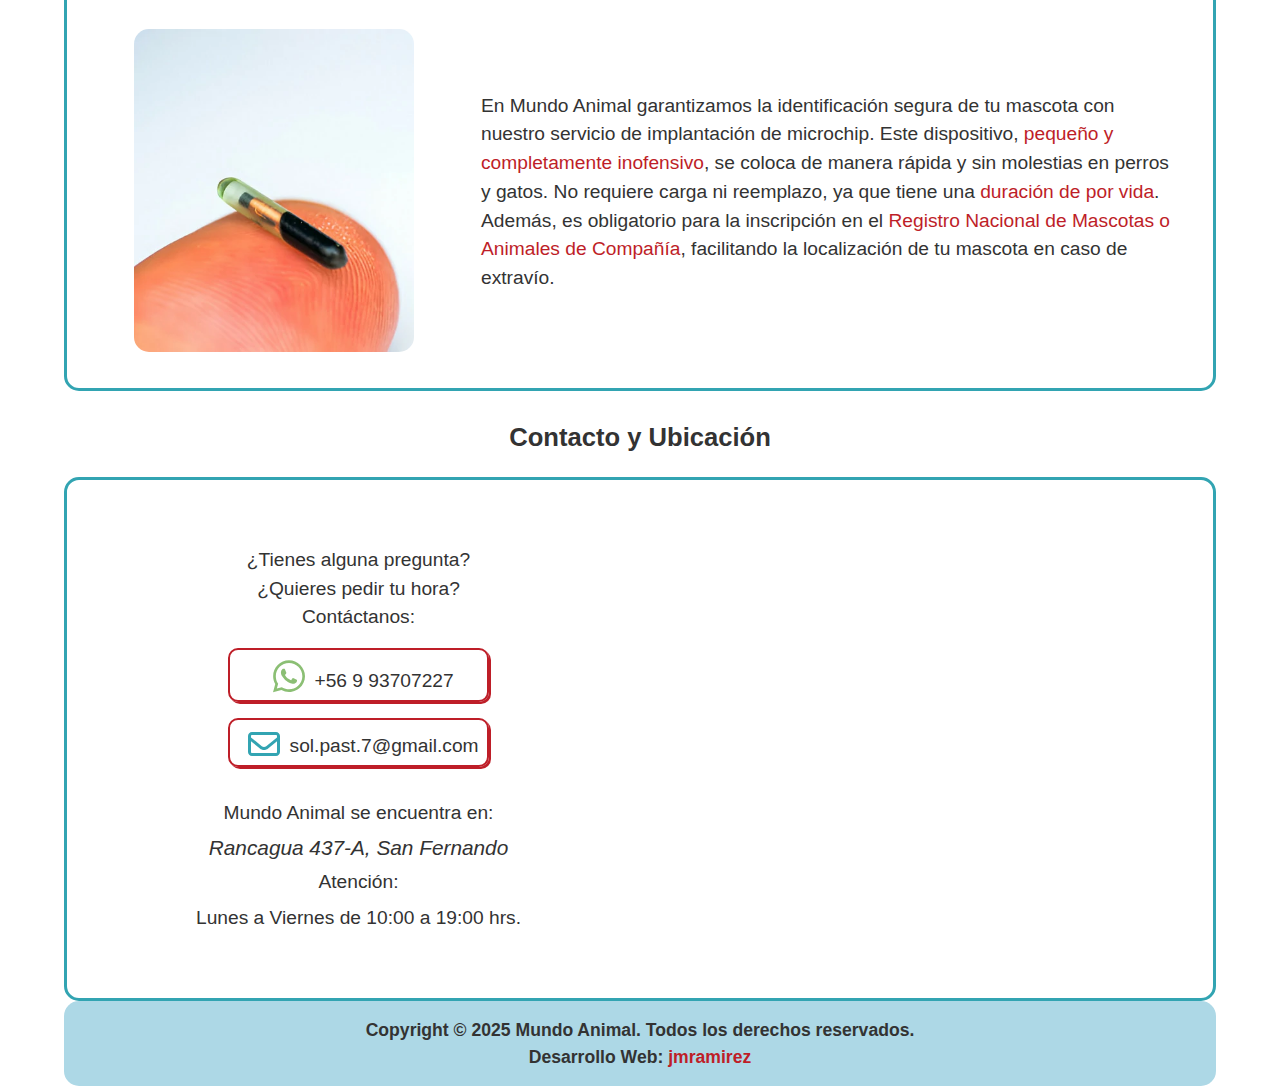
==== commit 5bf7fa23: "spacing adjustment" ====
--- a/index.html
+++ b/index.html
@@ -27,7 +27,7 @@
             d="M0 96C0 78.3 14.3 64 32 64l384 0c17.7 0 32 14.3 32 32s-14.3 32-32 32L32 128C14.3 128 0 113.7 0 96zM0 256c0-17.7 14.3-32 32-32l384 0c17.7 0 32 14.3 32 32s-14.3 32-32 32L32 288c-17.7 0-32-14.3-32-32zM448 416c0 17.7-14.3 32-32 32L32 448c-17.7 0-32-14.3-32-32s14.3-32 32-32l384 0c17.7 0 32 14.3 32 32z" />
         </svg></button>
       <ul class="nav-links">
-        <li><a href="index.html" class="menu-toggle">Inicio</a></li>
+        <li><a href="index.html" class="menu-toggle active">Inicio</a></li>
         <li><a href="sobre_mi.html" class="menu-toggle">Sobre mi</a></li>
         <li><a href="#servicios" class="menu-toggle">Servicios</a></li>
         <li><a href="galeria.html" class="menu-toggle">Galería</a></li>
--- a/assets/css/styles.css
+++ b/assets/css/styles.css
@@ -16,14 +16,23 @@
   display: flex;
   flex-direction: column;
   background-image: linear-gradient(to right, #71c8d0, #2fa1b2);
+  opacity: 1;
+  
 }
 
 .fixed{
   position: fixed;
   z-index: 1000;
   top: 0;
-}
-
+  animation-name: fixed-appear;
+  animation-duration: .3s;
+  animation-timing-function: ease-out;
+}
+
+@keyframes fixed-appear{
+  from{opacity: 0;}
+  to{opacity: 1;}
+}
 .logo{
   display: flex;
   justify-content: center;
@@ -199,6 +208,9 @@
   height: auto; 
   border-radius: 30px;
 }
+.about-text{
+  margin-bottom: 1em;
+}
 
 /***********   galeria **************/
 
@@ -255,7 +267,7 @@
   gap: 1em;
 }
 .contact-data p{
-  margin-block: 1em;
+  /* margin-block: 1em; */
   display: flex;
   flex-direction: column;
   align-items: center;
@@ -263,10 +275,19 @@
 
 .whatsapp, .email{
   border: solid 2px #be1e28;
+  box-shadow: 2px 2px #be1e28;
   border-radius: 10px;
   padding: .5em;
   cursor: pointer;
+  margin-block: 1em;
   
+}
+
+.whatsapp:hover, .whatsapp:focus,
+.email:hover, .email:focus{
+  border: solid 2px #32a4b2;
+  box-shadow: 2px 2px #32a4b2;
+  transform: scale(1.1);
 }
 
 .whatsapp a, .email a{
@@ -290,7 +311,7 @@
   display: flex;
   flex-direction: column;
   align-items: center;
-  gap: 1em;
+  gap: .5em;
 }
 
 address{
@@ -320,9 +341,14 @@
 
 .copyright p a{
   text-decoration: none;
-  color:brown;
+  color: #be1e28;
   font-size: 1.1rem;
   font-weight: 600;
+}
+
+.copyright p a:hover, .copyright p a:focus{
+  color: #b00df2;
+  transform: scale(1.1);
 }
 
 @media screen and (min-width: 600px){
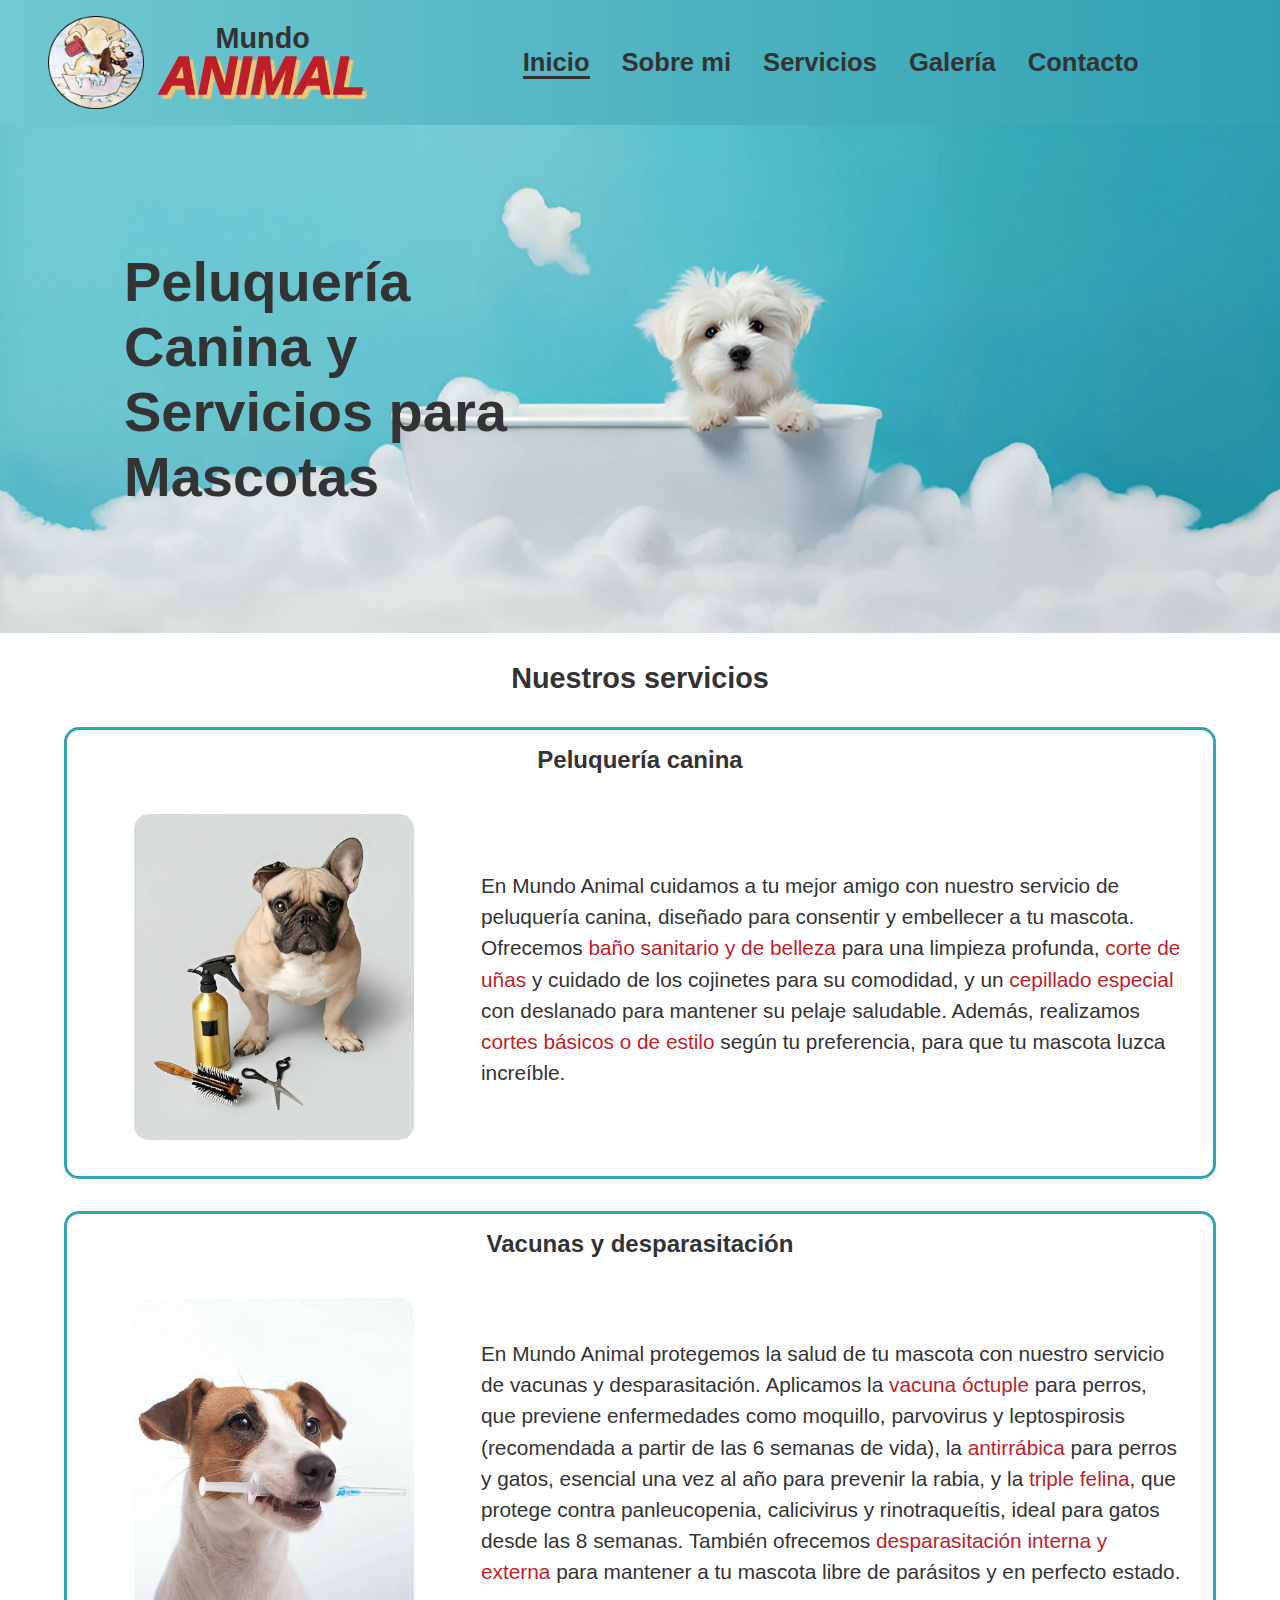
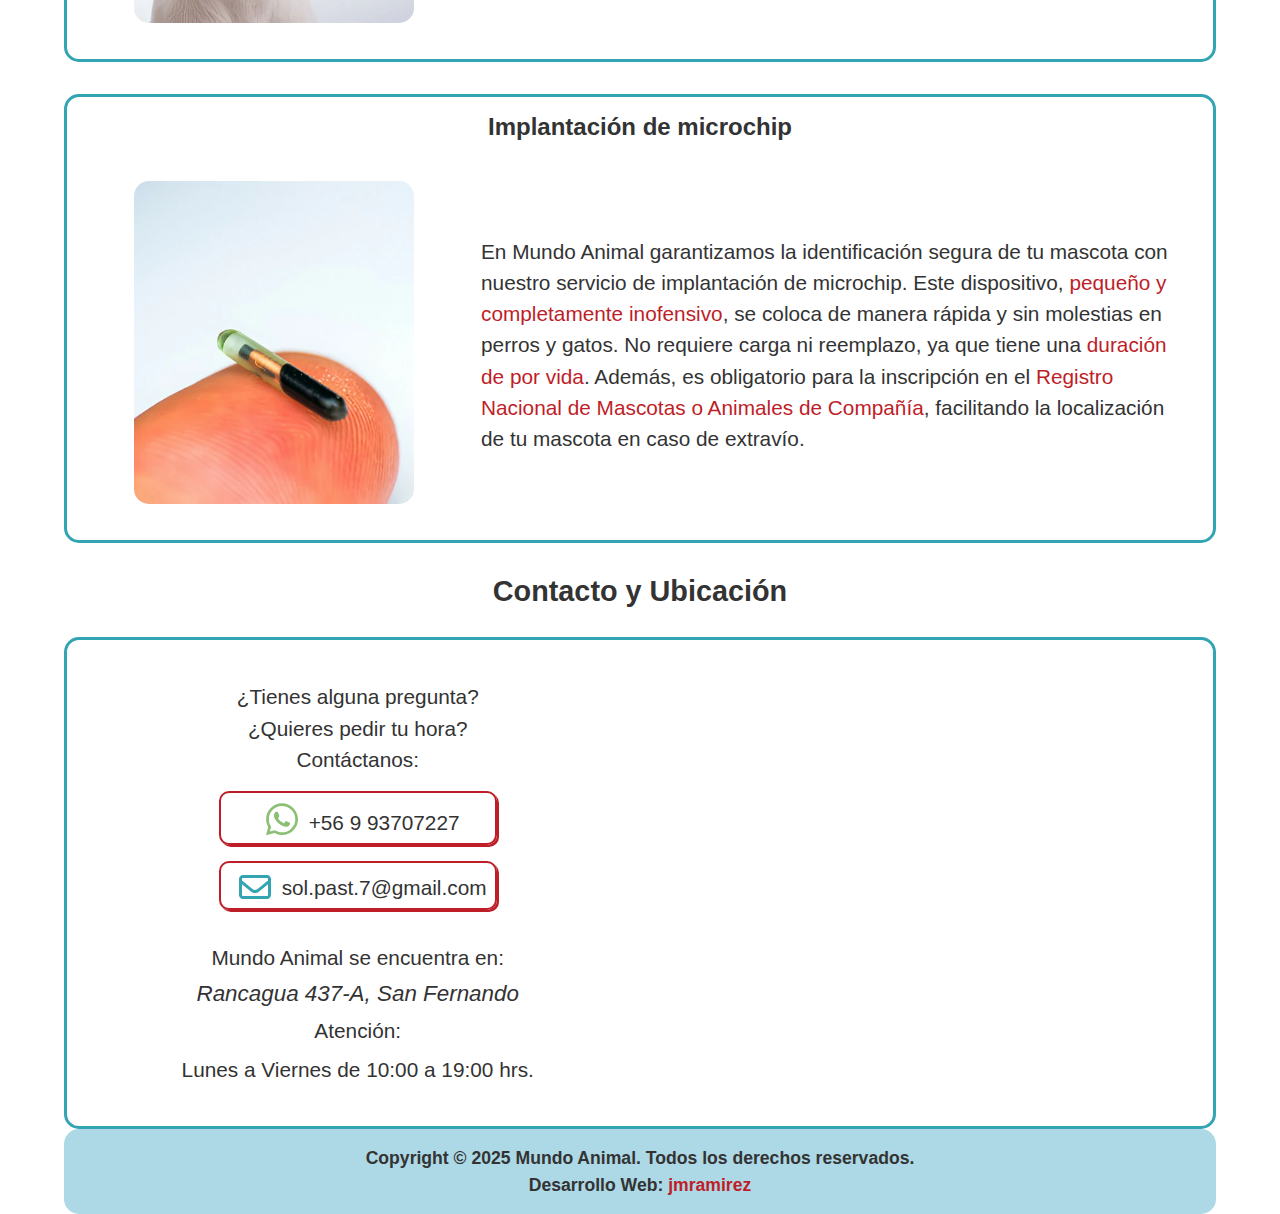
==== commit a8eb4175: "open graph tags" ====
--- a/index.html
+++ b/index.html
@@ -4,6 +4,12 @@
 <head>
   <meta charset="UTF-8">
   <meta name="viewport" content="width=device-width, initial-scale=1.0">
+  <meta property="og:title" content="Mundo Animal">
+  <meta property="og:description" content="Descubre en Mundo Animal los mejores servicios de peluquería canina y cuidados para mascotas. Haz feliz a tu mejor amigo hoy mismo.">
+  <meta property="og:image" content="https://mundo-animal.cl/assets/images/galeria/og_image.jpg">
+  <meta property="og:type" content="website">
+  <meta property="og:url" content="https://mundo-animal.cl/">
+  <link rel="canonical" href="https://mundo-animal.cl/">
   <link rel="stylesheet" href="assets/css/styles.css">
   <title>Mundo Animal</title>
   <meta name="description"
@@ -49,7 +55,8 @@
           <img src="assets/images/peluqueria-lg.webp" alt="perro con peineta y tijeras" loading="lazy" width="433"
             height="504">
         </figure>
-        <p class="info-text info-section">En Mundo Animal cuidamos a tu mejor amigo con nuestro servicio de peluquería canina, diseñado para consentir
+        <p class="info-text info-section">En Mundo Animal cuidamos a tu mejor amigo con nuestro servicio de peluquería
+          canina, diseñado para consentir
           y embellecer a tu mascota. Ofrecemos <span class="key-word">baño sanitario y de belleza</span> para una
           limpieza profunda, <span class="key-word">corte de uñas</span> y
           cuidado de los cojinetes para su comodidad, y un <span class="key-word">cepillado especial</span> con
@@ -64,7 +71,8 @@
       <div class="service-content">
         <figure><img src="assets/images/vacuna-lg.webp" alt="perro con jeringa" width="434" height="504" loading="lazy">
         </figure>
-        <p class="info-text info-section">En Mundo Animal protegemos la salud de tu mascota con nuestro servicio de vacunas y desparasitación.
+        <p class="info-text info-section">En Mundo Animal protegemos la salud de tu mascota con nuestro servicio de
+          vacunas y desparasitación.
           Aplicamos la <span class="key-word">vacuna óctuple</span> para perros, que previene enfermedades como
           moquillo, parvovirus y leptospirosis
           (recomendada a partir de las 6 semanas de vida), la <span class="key-word">antirrábica</span> para perros y
@@ -82,7 +90,8 @@
         <figure><img src="assets/images/microchip-lg.webp" alt="microchip para mascotas" width="434" height="504"
             loading="lazy"></figure>
 
-        <p class="info-text info-section">En Mundo Animal garantizamos la identificación segura de tu mascota con nuestro servicio de implantación de
+        <p class="info-text info-section">En Mundo Animal garantizamos la identificación segura de tu mascota con
+          nuestro servicio de implantación de
           microchip. Este dispositivo, <span class="key-word">pequeño y completamente inofensivo</span>, se coloca de
           manera rápida y sin molestias
           en perros y gatos. No requiere carga ni reemplazo, ya que tiene una <span class="key-word">duración de por
--- a/assets/css/styles.css
+++ b/assets/css/styles.css
@@ -8,7 +8,7 @@
 
 header{
    width: 100%;
-  /*  margin: 0 auto; */
+  
 }
 
 nav{
@@ -21,6 +21,8 @@
 }
 
 .fixed{
+  max-width: 1600px;
+  margin: 0 auto;
   position: fixed;
   z-index: 1000;
   top: 0;
@@ -68,8 +70,12 @@
 
 ul li a{
   font-weight: 600;
-  font-size: 1.3rem;
+  font-size: 1.25rem;
   text-decoration: none;
+}
+nav a.menu-toggle:hover, nav a.menu-toggle:focus{
+  color: #be1e28;
+  
 }
 
 .logo p{
@@ -108,8 +114,8 @@
  }
 
 .active{
-  color: #be1e28;
-  transform: scale(1.1);
+ border-bottom: solid 3px #333;
+ 
 }
 .hero{
   padding: 2.5em;
@@ -128,8 +134,8 @@
 /****** servicios ******/
 
 .secondary-title{ 
- font-weight: 600;
- font-size: 1.6rem;
+ font-weight: 700;
+ font-size: 1.7rem;
  text-align: center;
  margin-block: 1em;
 
@@ -144,7 +150,7 @@
 }
 
 .tertiary-title{
-  font-weight: 500;
+  font-weight: 600;
   font-size: 1.4rem;
   text-align: center;
   margin-bottom: 1em;
@@ -222,23 +228,33 @@
   padding: 1em;
 }
 
-.container-gallery img{
-  width: 90%;
-  border-radius: 15px;
-  aspect-ratio: 1 / 1.5;
-  object-fit: cover;
-}
+
 
 .container-gallery{
   display: grid;
-  grid-template-columns: repeat(auto-fit, minmax(260px, 1fr));
+  grid-template-columns: repeat(auto-fit, minmax(150px, 1fr));
   grid-auto-rows: auto;
-  row-gap: 2em;  
+  grid-auto-flow: dense;
+  row-gap: 2em;
   justify-items: center;
-}
-
-
-
+  
+}
+ .container-gallery a{
+  text-align: center;
+  width: 100%;
+} 
+
+.container-gallery a img{
+  width: 60%;
+  height: auto;
+  border-radius: 15px;
+  aspect-ratio: 1 / 1.5; 
+  object-fit: cover;
+}
+.info-gallery{
+  text-align: center;
+  margin-bottom: 1em;
+}
 
 /******** contacto *********/
 
@@ -247,7 +263,7 @@
   margin: 0 auto;
   border: solid 3px #32a4b2;
   border-radius: 15px;
-  padding: 2em;
+  padding: 1em;
   display: flex;
   flex-direction: column;
   justify-content: space-evenly;
@@ -264,10 +280,11 @@
   display: flex;
   flex-direction: column;
   align-items: center;
+  
   gap: 1em;
 }
 .contact-data p{
-  /* margin-block: 1em; */
+ 
   display: flex;
   flex-direction: column;
   align-items: center;
@@ -316,7 +333,7 @@
 
 address{
   font-weight: 500;
-  font-size: 1.3rem;
+  font-size: 1.2rem;
 }
 
 .contact-container iframe{
@@ -360,10 +377,6 @@
     flex-wrap: wrap;
   }
    
-  #animal{
-    font-size: 2rem;
-  }
-
   .btn-menu{
     width: 25%;
   }
@@ -413,11 +426,6 @@
     flex-direction: row;
   }
 
-  /* .contact-contact{
-    flex-direction: column;
-    gap: 2em;
-    
-  } */
   .container-about-me{
     flex-direction: row;
     gap: 2em;
@@ -432,7 +440,37 @@
 }
 
 @media (min-width:1200px){
+  body{
+    max-width: 1600px;
+    margin: 0 auto;
+  }
+  .nav-links{
+    gap: 2em;
+  }
   .nav-links a{
+    font-size: 1.6rem;
+  }
+  .logo img{
+    width: 6rem;
+  }
+  .logo p, .secondary-title{
+    font-size: 1.8rem;
+  }
+  #animal{
+    font-size: 3.3rem;
+    text-shadow: 4px 4px 1px #F0C775;
+  } 
+  .hero h1{
+    font-size: 3.5rem;
+  }
+
+ .tertiary-title{
     font-size: 1.5rem;
   }
+  .whatsapp a, .email a,.info-text{
+    font-size: 1.3rem;
+  }
+  address{
+    font-size: 1.4rem;
+  }
 }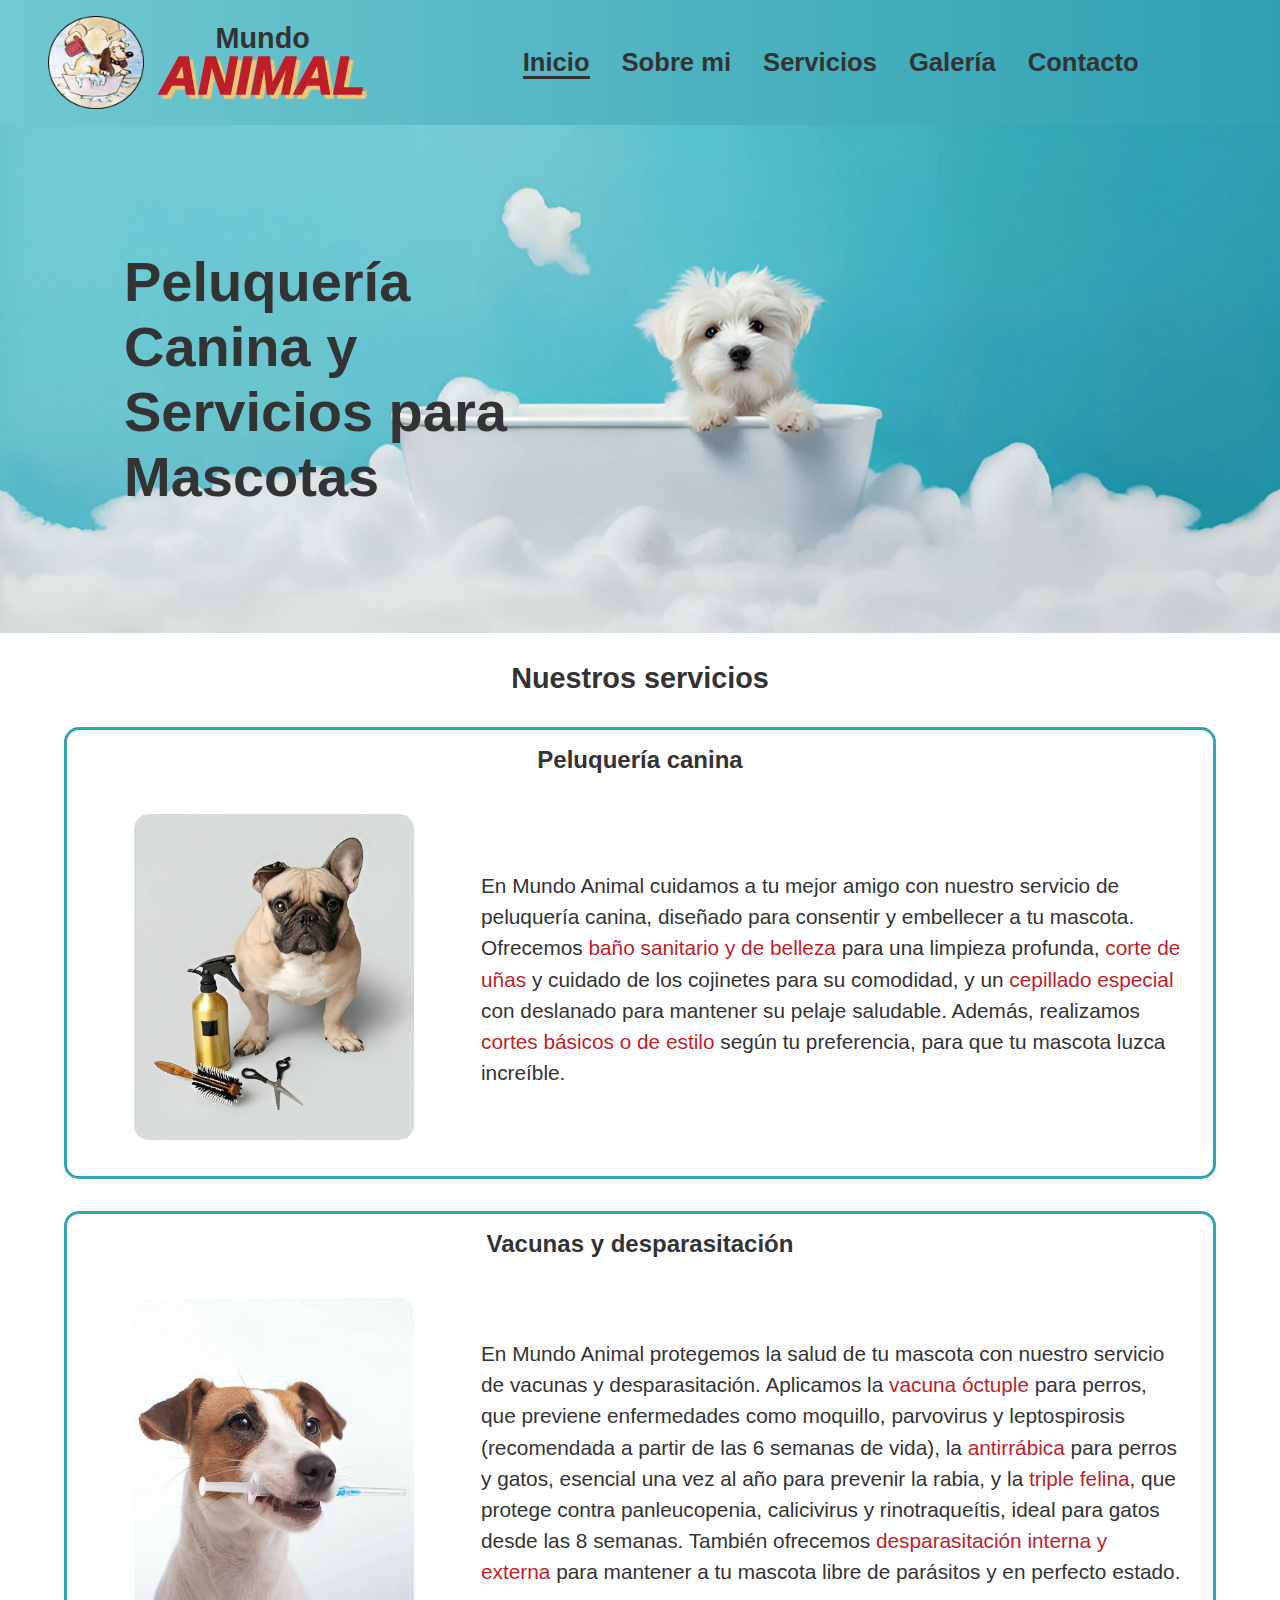
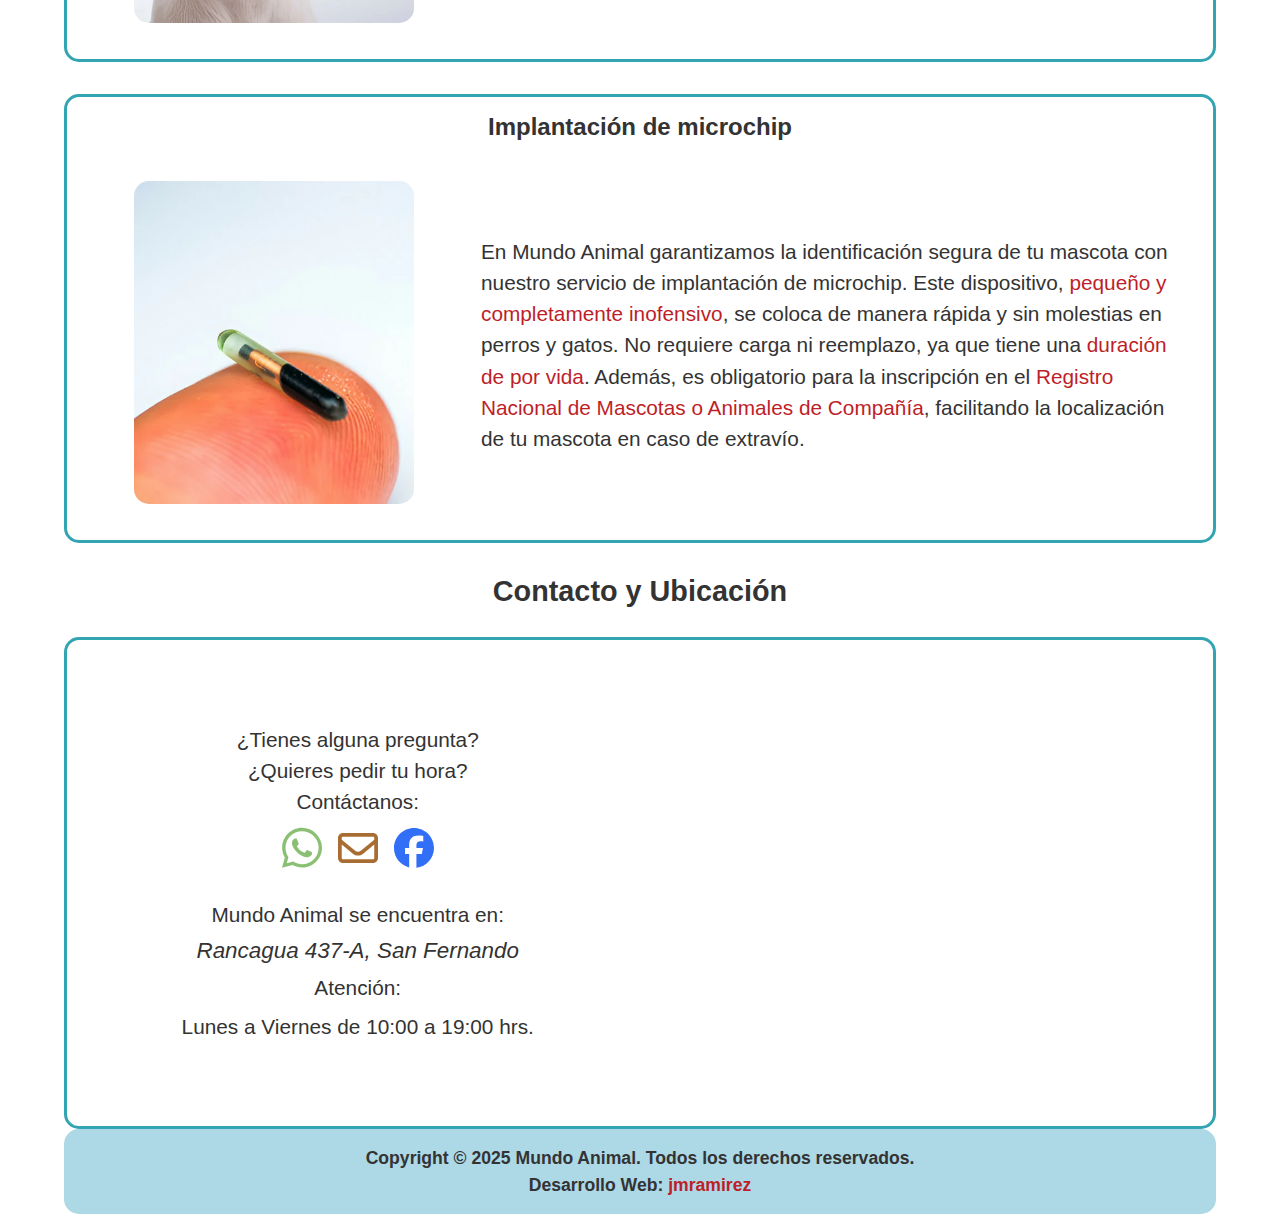
==== commit 2c6aeae9: "social icons" ====
--- a/index.html
+++ b/index.html
@@ -1,12 +1,13 @@
 <!DOCTYPE html>
-<html lang="en">
+<html lang="es">
 
 <head>
   <meta charset="UTF-8">
   <meta name="viewport" content="width=device-width, initial-scale=1.0">
   <meta property="og:title" content="Mundo Animal">
-  <meta property="og:description" content="Descubre en Mundo Animal los mejores servicios de peluquería canina y cuidados para mascotas. Haz feliz a tu mejor amigo hoy mismo.">
-  <meta property="og:image" content="https://mundo-animal.cl/assets/images/galeria/og_image.jpg">
+  <meta property="og:description"
+    content="Descubre en Mundo Animal los mejores servicios de peluquería canina y cuidados para mascotas. Haz feliz a tu mejor amigo hoy mismo.">
+  <meta property="og:image" content="https://mundo-animal.cl/assets/images/og_image.jpg">
   <meta property="og:type" content="website">
   <meta property="og:url" content="https://mundo-animal.cl/">
   <link rel="canonical" href="https://mundo-animal.cl/">
@@ -21,14 +22,14 @@
   <header>
     <nav>
       <div class="logo">
-        <img src="assets/images/logo-sm.webp" alt="logo" width="115" height="112">
+        <img src="assets/images/logo-sm.webp" alt="logo de Mundo Animal" width="115" height="112">
         <div class="title-text">
           <p>Mundo</p>
           <p id="animal">ANIMAL</p>
         </div>
       </div>
       <button class="menu-toggle btn-menu" aria-expanded="false" aria-controls="menu"><span
-          class="btn-text">Menú</span><svg xmlns="http://www.w3.org/2000/svg" viewBox="0 0 448 512">
+          class="btn-text">Menú</span><svg xmlns="https://www.w3.org/2000/svg" viewBox="0 0 448 512">
           <path
             d="M0 96C0 78.3 14.3 64 32 64l384 0c17.7 0 32 14.3 32 32s-14.3 32-32 32L32 128C14.3 128 0 113.7 0 96zM0 256c0-17.7 14.3-32 32-32l384 0c17.7 0 32 14.3 32 32s-14.3 32-32 32L32 288c-17.7 0-32-14.3-32-32zM448 416c0 17.7-14.3 32-32 32L32 448c-17.7 0-32-14.3-32-32s14.3-32 32-32l384 0c17.7 0 32 14.3 32 32z" />
         </svg></button>
@@ -52,8 +53,8 @@
       <h3 class="tertiary-title">Peluquería canina</h3>
       <div class="service-content">
         <figure>
-          <img src="assets/images/peluqueria-lg.webp" alt="perro con peineta y tijeras" loading="lazy" width="433"
-            height="504">
+          <img src="assets/images/peluqueria-lg.webp" alt="perro Bulldog francés junto a tijeras, atomizador y cepillo"
+            loading="lazy" width="433" height="504">
         </figure>
         <p class="info-text info-section">En Mundo Animal cuidamos a tu mejor amigo con nuestro servicio de peluquería
           canina, diseñado para consentir
@@ -69,7 +70,8 @@
     <section class="service-section">
       <h3 class="tertiary-title">Vacunas y desparasitación</h3>
       <div class="service-content">
-        <figure><img src="assets/images/vacuna-lg.webp" alt="perro con jeringa" width="434" height="504" loading="lazy">
+        <figure><img src="assets/images/vacuna-lg.webp" alt="perro Beagle sosteniendo jeringa" width="434" height="504"
+            loading="lazy">
         </figure>
         <p class="info-text info-section">En Mundo Animal protegemos la salud de tu mascota con nuestro servicio de
           vacunas y desparasitación.
@@ -112,16 +114,23 @@
             <p class="info-text">¿Tienes alguna pregunta?</p>
             <p class="info-text">¿Quieres pedir tu hora?</p>
             <p class="info-text">Contáctanos:</p>
-            <p class="whatsapp"><a href="https://wa.me/56993707227" target="_blank"><svg
-                  xmlns="http://www.w3.org/2000/svg" viewBox="0 0 448 512">
-                  <path
-                    d="M380.9 97.1C339 55.1 283.2 32 223.9 32c-122.4 0-222 99.6-222 222 0 39.1 10.2 77.3 29.6 111L0 480l117.7-30.9c32.4 17.7 68.9 27 106.1 27h.1c122.3 0 224.1-99.6 224.1-222 0-59.3-25.2-115-67.1-157zm-157 341.6c-33.2 0-65.7-8.9-94-25.7l-6.7-4-69.8 18.3L72 359.2l-4.4-7c-18.5-29.4-28.2-63.3-28.2-98.2 0-101.7 82.8-184.5 184.6-184.5 49.3 0 95.6 19.2 130.4 54.1 34.8 34.9 56.2 81.2 56.1 130.5 0 101.8-84.9 184.6-186.6 184.6zm101.2-138.2c-5.5-2.8-32.8-16.2-37.9-18-5.1-1.9-8.8-2.8-12.5 2.8-3.7 5.6-14.3 18-17.6 21.8-3.2 3.7-6.5 4.2-12 1.4-32.6-16.3-54-29.1-75.5-66-5.7-9.8 5.7-9.1 16.3-30.3 1.8-3.7 .9-6.9-.5-9.7-1.4-2.8-12.5-30.1-17.1-41.2-4.5-10.8-9.1-9.3-12.5-9.5-3.2-.2-6.9-.2-10.6-.2-3.7 0-9.7 1.4-14.8 6.9-5.1 5.6-19.4 19-19.4 46.3 0 27.3 19.9 53.7 22.6 57.4 2.8 3.7 39.1 59.7 94.8 83.8 35.2 15.2 49 16.5 66.6 13.9 10.7-1.6 32.8-13.4 37.4-26.4 4.6-13 4.6-24.1 3.2-26.4-1.3-2.5-5-3.9-10.5-6.6z" />
-                </svg>+56 9 93707227</a></p>
-            <p class="email"><a href="mailto:sol.past.7@gmail.com"><svg xmlns="http://www.w3.org/2000/svg"
-                  viewBox="0 0 512 512">
-                  <path
-                    d="M64 112c-8.8 0-16 7.2-16 16l0 22.1L220.5 291.7c20.7 17 50.4 17 71.1 0L464 150.1l0-22.1c0-8.8-7.2-16-16-16L64 112zM48 212.2L48 384c0 8.8 7.2 16 16 16l384 0c8.8 0 16-7.2 16-16l0-171.8L322 328.8c-38.4 31.5-93.7 31.5-132 0L48 212.2zM0 128C0 92.7 28.7 64 64 64l384 0c35.3 0 64 28.7 64 64l0 256c0 35.3-28.7 64-64 64L64 448c-35.3 0-64-28.7-64-64L0 128z" />
-                </svg>sol.past.7@gmail.com</a></p>
+            <div class="social">
+            <a href="https://wa.me/56993707227" class="whatsapp social-icon" target="_blank"><svg
+                xmlns="https://www.w3.org/2000/svg" viewBox="0 0 448 512">
+                <path
+                  d="M380.9 97.1C339 55.1 283.2 32 223.9 32c-122.4 0-222 99.6-222 222 0 39.1 10.2 77.3 29.6 111L0 480l117.7-30.9c32.4 17.7 68.9 27 106.1 27h.1c122.3 0 224.1-99.6 224.1-222 0-59.3-25.2-115-67.1-157zm-157 341.6c-33.2 0-65.7-8.9-94-25.7l-6.7-4-69.8 18.3L72 359.2l-4.4-7c-18.5-29.4-28.2-63.3-28.2-98.2 0-101.7 82.8-184.5 184.6-184.5 49.3 0 95.6 19.2 130.4 54.1 34.8 34.9 56.2 81.2 56.1 130.5 0 101.8-84.9 184.6-186.6 184.6zm101.2-138.2c-5.5-2.8-32.8-16.2-37.9-18-5.1-1.9-8.8-2.8-12.5 2.8-3.7 5.6-14.3 18-17.6 21.8-3.2 3.7-6.5 4.2-12 1.4-32.6-16.3-54-29.1-75.5-66-5.7-9.8 5.7-9.1 16.3-30.3 1.8-3.7 .9-6.9-.5-9.7-1.4-2.8-12.5-30.1-17.1-41.2-4.5-10.8-9.1-9.3-12.5-9.5-3.2-.2-6.9-.2-10.6-.2-3.7 0-9.7 1.4-14.8 6.9-5.1 5.6-19.4 19-19.4 46.3 0 27.3 19.9 53.7 22.6 57.4 2.8 3.7 39.1 59.7 94.8 83.8 35.2 15.2 49 16.5 66.6 13.9 10.7-1.6 32.8-13.4 37.4-26.4 4.6-13 4.6-24.1 3.2-26.4-1.3-2.5-5-3.9-10.5-6.6z" />
+              </svg></a>
+            <a href="mailto:sol.past.7@gmail.com" class="email social-icon"><svg xmlns="https://www.w3.org/2000/svg"
+                viewBox="0 0 512 512">
+                <path
+                  d="M64 112c-8.8 0-16 7.2-16 16l0 22.1L220.5 291.7c20.7 17 50.4 17 71.1 0L464 150.1l0-22.1c0-8.8-7.2-16-16-16L64 112zM48 212.2L48 384c0 8.8 7.2 16 16 16l384 0c8.8 0 16-7.2 16-16l0-171.8L322 328.8c-38.4 31.5-93.7 31.5-132 0L48 212.2zM0 128C0 92.7 28.7 64 64 64l384 0c35.3 0 64 28.7 64 64l0 256c0 35.3-28.7 64-64 64L64 448c-35.3 0-64-28.7-64-64L0 128z" />
+              </svg></a>
+            <a href="https://www.facebook.com/share/1F6CKQ91UQ/" class="facebook social-icon" target="_blank"><svg xmlns="http://www.w3.org/2000/svg"
+                viewBox="0 0 512 512">
+                <path
+                  d="M512 256C512 114.6 397.4 0 256 0S0 114.6 0 256C0 376 82.7 476.8 194.2 504.5V334.2H141.4V256h52.8V222.3c0-87.1 39.4-127.5 125-127.5c16.2 0 44.2 3.2 55.7 6.4V172c-6-.6-16.5-1-29.6-1c-42 0-58.2 15.9-58.2 57.2V256h83.6l-14.4 78.2H287V510.1C413.8 494.8 512 386.9 512 256h0z" />
+              </svg></a>
+            </div>
           </div>
           <div class="contact-adress">
             <p class="info-text">Mundo Animal se encuentra en:</p>
--- a/assets/css/styles.css
+++ b/assets/css/styles.css
@@ -283,46 +283,43 @@
   
   gap: 1em;
 }
-.contact-data p{
+.contact-data {
  
   display: flex;
   flex-direction: column;
   align-items: center;
 }
 
-.whatsapp, .email{
-  border: solid 2px #be1e28;
-  box-shadow: 2px 2px #be1e28;
-  border-radius: 10px;
-  padding: .5em;
-  cursor: pointer;
-  margin-block: 1em;
-  
-}
-
-.whatsapp:hover, .whatsapp:focus,
-.email:hover, .email:focus{
-  border: solid 2px #32a4b2;
-  box-shadow: 2px 2px #32a4b2;
-  transform: scale(1.1);
-}
-
-.whatsapp a, .email a{
-  font-size: 1.2rem;
-  font-weight: 500;
-  text-decoration: none;
-}
-
-.whatsapp a svg{
+.social{
+  margin-block: .5em;
+  display: flex;
+  align-items: center;
+  
+}
+.social-icon{
+  margin-inline: .5em;
+}
+
+.social-icon svg:focus, .social-icon svg:hover{
+   transform: scale(1.3);
+}
+
+.whatsapp svg{
   fill: #8bbf74;  
-  width: 2rem;
-  margin: 0 .5em -8px;
-}
-
-.email a svg{
-  fill: #32a4b2;
-  width: 2rem;
-  margin: 0 .5em -8px;
+  width: 2.5rem;
+ 
+}
+
+.email svg{
+  fill: #a86d32;
+  width: 2.5rem;
+ 
+}
+
+.facebook svg{
+  fill: #316FF6;
+  width: 2.5rem;
+ 
 }
 .contact-adress{
   display: flex;
